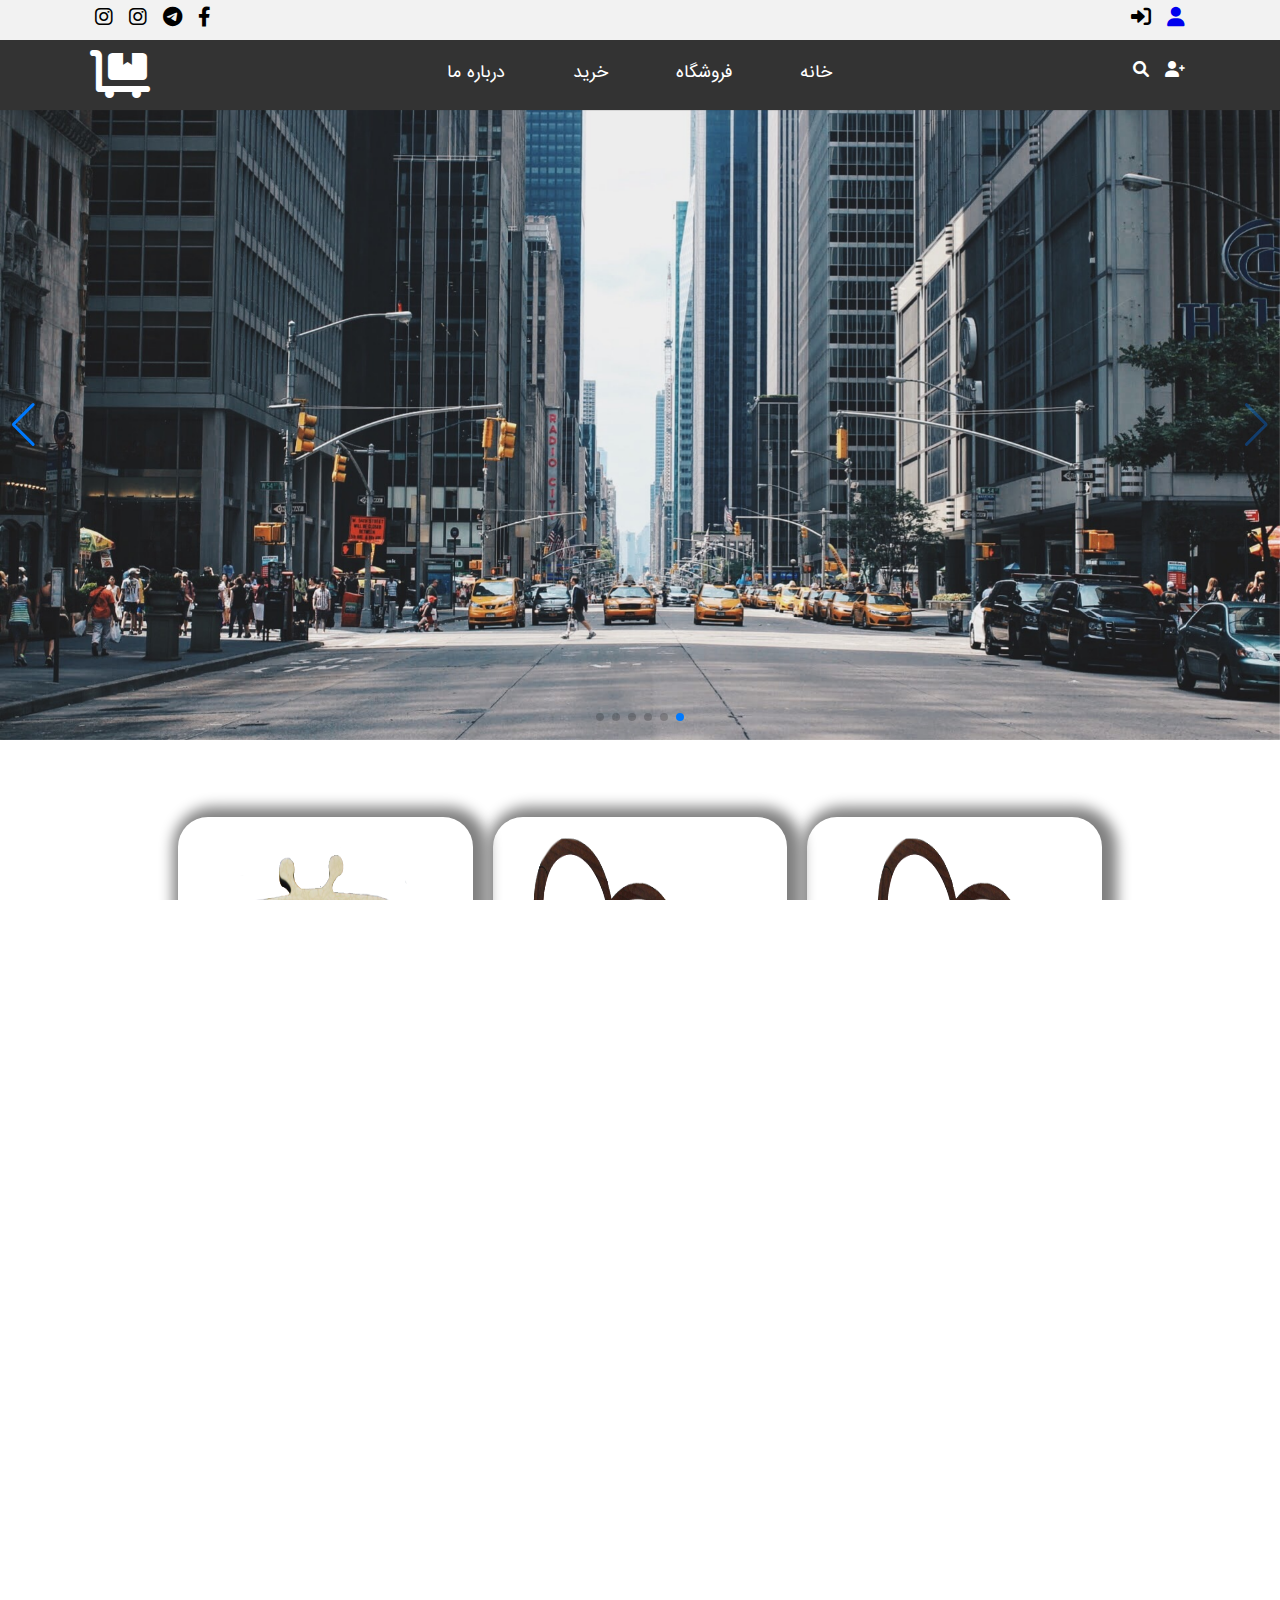
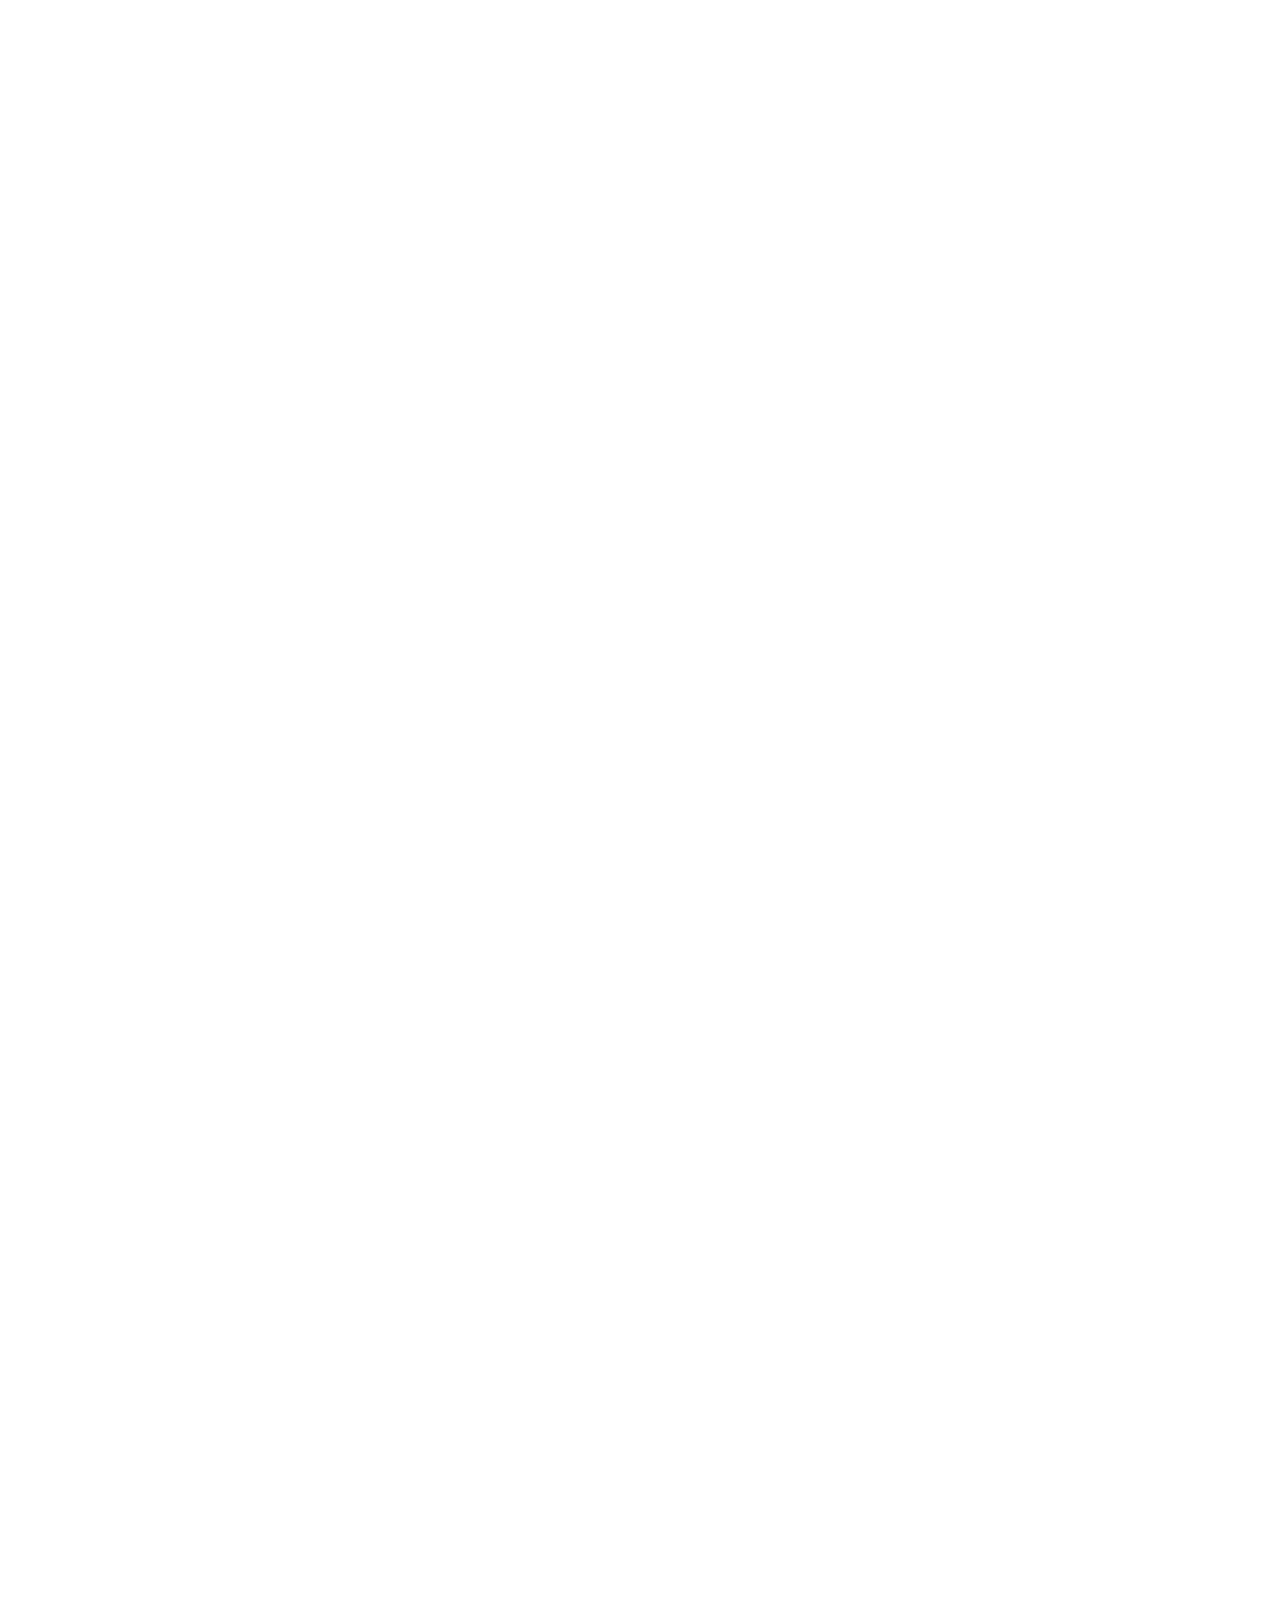
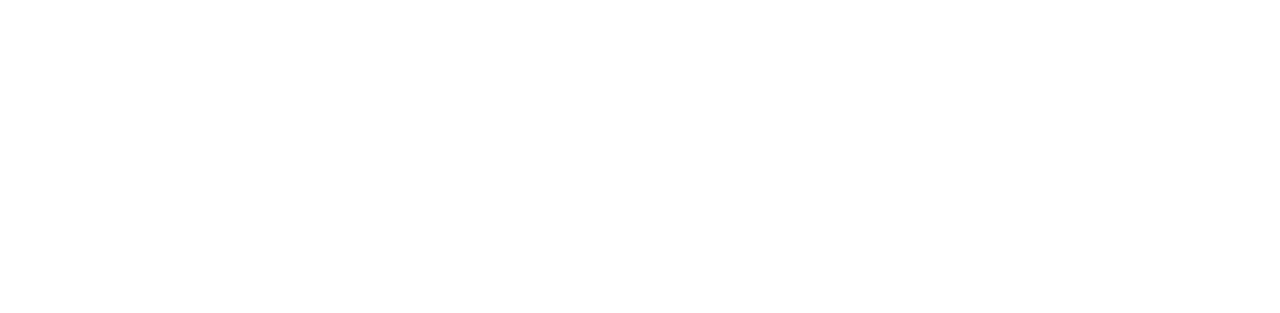
==== project5/index.html @ 64a7ba5d "Add files via upload" ====
<!DOCTYPE html>
<html lang="en">
<head>
    <meta charset="UTF-8">
    <meta http-equiv="X-UA-Compatible" content="IE=edge">
    <meta name="viewport" content="width=device-width, initial-scale=1.0">
    <title>Document</title>
    <link rel="stylesheet" href="style.css">
    <link rel="stylesheet" href="css/all.min.css">
    <link rel="stylesheet" href="css/fontawesome.min.css">
    <link
    rel="stylesheet"
    href="https://unpkg.com/swiper@8/swiper-bundle.min.css"
  />

  <script src="jquery/jquery-3.6.0.min.js"></script>
</head>
<body dir="rtl">
    
    <div class="top-continer">
        <div class="conter">
            <div class="name">
                <i class="fa-solid fa-house"></i>
                <p>خانه</p>
            </div>
            <div class="name">
                <i class="fa-solid fa-user"></i>
                <p>حساب کاربری</p>
            </div>
            <div class="name">
                <i class="fa-solid fa-store"></i>
                <p>سوپرمارکت</p>
            </div>
            <div class="name">
                <i class="fa-brands fa-shopify"></i>
                <p>فروشگاه</p>
            </div>
            
            
            
            
        </div>
    </div>
    <div class="continer" id="continer">

        <div class="top-header">
            
            <div class="login-sign">
                <a href="login/index.html"><i class="fa-solid fa-user"></i></a>
                <i class="fa-solid fa-right-to-bracket"></i>
            </div>

            <div class="logo">
                
                <i class="fa-brands fa-facebook-f"></i>
                <i class="fa-brands fa-telegram"></i>
                <i class="fa-brands fa-instagram"></i>
                <i class="fa-brands fa-instagram"></i>
            </div>
        </div>
        <header id="header">
            <div class="left">
                <a href="#"><i class="fa-solid fa-user-plus"  ></i></a>
                <a href="#"><i class="fa-solid fa-magnifying-glass" id="search"></i></a>
                <div class="input-search" id="input-search"><input type="search" placeholder="جستجو"></div>
            </div>
            <div class="menue hide" id="menu"><i class="fa-solid fa-bars"></i></div>
            <div class="menue hide" id="close"><i class="fa-solid fa-bars"></i></div>
        <nav id="navjs">
           
            <ul>
                <li class="home"><a href="#">خانه</a></li>
                <li><a href="store/store.html">فروشگاه</a></li>
                <li><a href="#">خرید</a></li>
                <li><a href="#">درباره ما</a></li>
            </ul>
        </nav>
        <div class="logo"><i class="fa-solid fa-cart-flatbed"></i></div>
    </header>
    

    
    <section class="sliders">

        <!-- Swiper -->
<div class="swiper mySwiper">
   <div class="swiper-wrapper">
     <div class="swiper-slide"><img src="img/andrea-cau-nV7GJmSq3zc-unsplash.jpg" alt=""></div>
     <div class="swiper-slide"><img src="img/denys-nevozhai-D8iZPlX-2fs-unsplash.jpg" alt=""></div>
     <div class="swiper-slide"><img src="img/Download wallpaper 3840x2400 architecture, buildings, glare, bokeh 4k ultra hd 16_10 hd background - Free Wallpaper _ Download Free Wallpapers.jpg" alt=""></div>
     <div class="swiper-slide"><img src="img/shuja-official-y-ZMfYyXn6Y-unsplash.jpg" alt=""></div>
     <div class="swiper-slide"><img src="img/andrea-cau-nV7GJmSq3zc-unsplash.jpg" alt=""></div>
     <div class="swiper-slide"><img src="img/denys-nevozhai-D8iZPlX-2fs-unsplash.jpg" alt=""></div>
   </div>
   <div class="swiper-button-next"></div>
   <div class="swiper-button-prev"></div>
   <div class="swiper-pagination"></div>
 </div>
</section>

<section class="card-product">

    <div class="card">
        <img src="card-img/IMG_5871.PNG" alt="">
        <h2>محصول 1</h2>
        <p>این محصول در دسرس نیست تا رمانی که ویب سایت آماده شود</p>
        <h3 class="gold">60$</h3>
        <div class="star">
            <i class="fa-solid fa-star"></i>
            <i class="fa-solid fa-star"></i>
            <i class="fa-solid fa-star unset"></i>
            <i class="fa-solid fa-star unset"></i>
            <i class="fa-solid fa-star unset"></i>
        </div>
        <button class="bg-gold">Add Card</button>
    </div>
    
    <div class="card">
        <img src="card-img/IMG_5871.PNG" alt="" id="cards">
        <h2>محصول 1</h2>
        <p>این محصول در دسرس نیست تا رمانی که ویب سایت آماده شود</p>
        <h3 class="rd">60$</h3>
        <div class="star">
            <i class="fa-solid fa-star"></i>
            <i class="fa-solid fa-star"></i>
            <i class="fa-solid fa-star unset"></i>
            <i class="fa-solid fa-star unset"></i>
            <i class="fa-solid fa-star unset"></i>
        </div>
        <button class="bg-rd">Add Card</button>
    </div>

    <div class="card" >
        <img src="card-img/IMG_5872.PNG" alt="" id="cards">
        <h2>محصول 1</h2>
        <p>این محصول در دسرس نیست تا رمانی که ویب سایت آماده شود</p>
        <h3 class="green">60$</h3>
        <div class="star">
            <i class="fa-solid fa-star"></i>
            <i class="fa-solid fa-star"></i>
            <i class="fa-solid fa-star unset"></i>
            <i class="fa-solid fa-star unset"></i>
            <i class="fa-solid fa-star unset"></i>
        </div>
        <button class="bg-green">Add Card</button>
    </div>

</section>

<div class="title">محصولات برگزیده</div>

<section class="arsal">

    <div class="free">
        <i class="fa-solid fa-car"></i>
        <div class="p-h">
            <h4>ارسال رایگان</h4>
            <p class="hidep">ارسال رایگان سفارشات در سطح شهر هرات</p>
        </div>
    </div>

    <div class="free">
        <i class="fa-solid fa-arrow-right-arrow-left"></i>
        <div class="p-h">
            <h4>دعودت سفارش</h4>
            <p class="hidep">ضمانت برگشت کالا در صورت نپسندیدن آن</p>
        </div>
    </div>

    <div class="free">
        <i class="fa-solid fa-address-card"></i>
        <div class="p-h">
            <h4>پرداخت امن</h4>
            <p class="hidep">پرداخت مبلغ سفارش بعد از دریافت محصول</p>
        </div>
    </div>

    <div class="free">
        <i class="fa-solid fa-user-clock"></i>
        <div class="p-h">
            <h4>پشتیبانی سریع</h4>
            <p class="hidep">خدمات مشتریان و پشتیبانی سریع</p>
        </div>
    </div>

</section>

<div class="title">محصولات برگزیده</div>

    <div class="slider-products" dir="ltr">

         <!-- Swiper -->
    <div class="swiper swiper2">
        <div class="swiper-wrapper">
          <div class="swiper-slide">
              <div class="prod-slider">
              <img src="card-img/IMG_5869.PNG" alt="">
              <h3>محصولات</h3>
              <p>ساخت ویب سایت هنوز تمام نشده است لطفا تا تمام شدن وبسایت منتظر باشید</p>
              <div class="star">
                <i class="fa-solid fa-star"></i>
                <i class="fa-solid fa-star"></i>
                <i class="fa-solid fa-star unset"></i>
                <i class="fa-solid fa-star unset"></i>
                <i class="fa-solid fa-star unset"></i>
            </div>
              <button>خرید</button>
            </div>
          </div>
          <div class="swiper-slide">
            <div class="prod-slider">
                <img src="card-img/IMG_5869.PNG" alt="">
                <h3>محصولات</h3>
                <p>ساخت ویب سایت هنوز تمام نشده است لطفا تا تمام شدن وبسایت منتظر باشید</p>
                <div class="star">
                    <i class="fa-solid fa-star"></i>
                    <i class="fa-solid fa-star"></i>
                    <i class="fa-solid fa-star unset"></i>
                    <i class="fa-solid fa-star unset"></i>
                    <i class="fa-solid fa-star unset"></i>
                </div>
                <button>خرید</button>
              </div>
          </div>
          <div class="swiper-slide">
            <div class="prod-slider">
                <img src="card-img/IMG_5869.PNG" alt="">
                <h3>محصولات</h3>
                <p>ساخت ویب سایت هنوز تمام نشده است لطفا تا تمام شدن وبسایت منتظر باشید</p>
                <div class="star">
                    <i class="fa-solid fa-star"></i>
                    <i class="fa-solid fa-star"></i>
                    <i class="fa-solid fa-star unset"></i>
                    <i class="fa-solid fa-star unset"></i>
                    <i class="fa-solid fa-star unset"></i>
                </div>
                <button>خرید</button>
              </div>
          </div>
          <div class="swiper-slide">
            <div class="prod-slider">
                <img src="card-img/IMG_5869.PNG" alt="">
                <h3>محصولات</h3>
                <p>ساخت ویب سایت هنوز تمام نشده است لطفا تا تمام شدن وبسایت منتظر باشید</p>
                <div class="star">
                    <i class="fa-solid fa-star"></i>
                    <i class="fa-solid fa-star"></i>
                    <i class="fa-solid fa-star unset"></i>
                    <i class="fa-solid fa-star unset"></i>
                    <i class="fa-solid fa-star unset"></i>
                </div>
                <button>خرید</button>
              </div>
          </div>
          <div class="swiper-slide">
            <div class="prod-slider">
                <img src="card-img/IMG_5869.PNG" alt="">
                <h3>محصولات</h3>
                <p>ساخت ویب سایت هنوز تمام نشده است لطفا تا تمام شدن وبسایت منتظر باشید</p>
                <div class="star">
                    <i class="fa-solid fa-star"></i>
                    <i class="fa-solid fa-star"></i>
                    <i class="fa-solid fa-star unset"></i>
                    <i class="fa-solid fa-star unset"></i>
                    <i class="fa-solid fa-star unset"></i>
                </div>
                <button>خرید</button>
              </div>
          </div>
          <div class="swiper-slide">
            <div class="prod-slider">
                <img src="card-img/IMG_5869.PNG" alt="">
                <h3>محصولات</h1>
                <p>ساخت ویب سایت هنوز تمام نشده است لطفا تا تمام شدن وبسایت منتظر باشید</p>
                <div class="star">
                    <i class="fa-solid fa-star"></i>
                    <i class="fa-solid fa-star"></i>
                    <i class="fa-solid fa-star unset"></i>
                    <i class="fa-solid fa-star unset"></i>
                    <i class="fa-solid fa-star unset"></i>
                </div>
                <button>خرید</button>
              </div>
          </div>
          <div class="swiper-slide">
            <div class="prod-slider">
                <img src="card-img/IMG_5869.PNG" alt="">
                <h3>محصولات</h3>
                <p>ساخت ویب سایت هنوز تمام نشده است لطفا تا تمام شدن وبسایت منتظر باشید</p>
                <div class="star">
                    <i class="fa-solid fa-star"></i>
                    <i class="fa-solid fa-star"></i>
                    <i class="fa-solid fa-star unset"></i>
                    <i class="fa-solid fa-star unset"></i>
                    <i class="fa-solid fa-star unset"></i>
                </div>
                <button>خرید</button>
              </div>
          </div>
          <div class="swiper-slide">
            <div class="prod-slider">
                <img src="card-img/IMG_5869.PNG" alt="">
                <h3>محصولات</h3>
                <p>ساخت ویب سایت هنوز تمام نشده است لطفا تا تمام شدن وبسایت منتظر باشید</p>
                <div class="star">
                    <i class="fa-solid fa-star"></i>
                    <i class="fa-solid fa-star"></i>
                    <i class="fa-solid fa-star unset"></i>
                    <i class="fa-solid fa-star unset"></i>
                    <i class="fa-solid fa-star unset"></i>
                </div>
                <button>خرید</button>
              </div>
          </div>
          <div class="swiper-slide">
            <div class="prod-slider">
                <img src="card-img/IMG_5869.PNG" alt="">
                <h3>محصولات</h3>
                <p>ساخت ویب سایت هنوز تمام نشده است لطفا تا تمام شدن وبسایت منتظر باشید</p>
                <div class="star">
                    <i class="fa-solid fa-star"></i>
                    <i class="fa-solid fa-star"></i>
                    <i class="fa-solid fa-star unset"></i>
                    <i class="fa-solid fa-star unset"></i>
                    <i class="fa-solid fa-star unset"></i>
                </div>
                <button>خرید</button>
              </div>
          </div>
        </div>
        <div class="swiper-button-next"></div>
        <div class="swiper-button-prev"></div>
        <div class="swiper-pagination"></div>
      </div>

    </div>



    <div class="title">محصولات برگزیده</div>

    <div class="tow-product">
        <div class="prod-one"><img src="card-img/IMG_5872.PNG" alt=""></div>
        <div class="prod-tow"><img src="card-img/IMG_5871.PNG" alt=""></div>
    </div>



    <footer>
        <div class="botton-footer">
        <div class="footer">
            <li><a href="#">درباره ما</a></li>
            <li><a href="#">دکان</a></li>
            <li><a href="#">خرید</a></li>
            <li><a href="#">جستجو</a></li>
        </div>
        <div class="footer">
            <li><a href="#">ورود</a></li>
            <li><a href="#">خروج</a></li>
            <li><a href="#">موبایل</a></li>
            <li><a href="#">آدرس</a></li>
        </div>
        <div class="footer">
            <li><a href="#">صفحه مدریت</a></li>
            <li><a href="#">خانه</a></li>
            <li><a href="#">اخبار</a></li>
            <li><a href="#">فروشگاه</a></li>
        </div>
        <div class="footer">
            <li><a href="#">تلفن</a></li>
            <li><a href="#">دیزاینر</a></li>
            <li><a href="#">وبلاک</a></li>
            <li><a href="#">ایمیل</a></li>
        </div>
    </div>

    <div class="mobile">
        <a href="#"><i class="fa-brands fa-facebook-f"></i></a>
                <a href="#"><i class="fa-brands fa-telegram"></i></a>
                <a href="#"><i class="fa-brands fa-google-drive"></i></a>
                <a href="#"><i class="fa-brands fa-instagram"></i></a>
                <a href="#"><i class="fa-brands fa-twitter"></i></a>
                <a href="#"><i class="fa-brands fa-weixin"></i></a>
                <a href="#"><i class="fa-brands fa-whatsapp"></i></a>
                <a href="#"><i class="fa-solid fa-wifi"></i>
                <a href="#"><i class="fa-brands fa-google"></i></a>
    </div>
    </footer>
    </div>


    
    <script src="https://unpkg.com/swiper@8/swiper-bundle.min.js"></script>
    <script src="script.js"></script>
    
</body>
</html>
---- project5/style.css ----
*{
    margin: 0;
    padding: 0;
    box-sizing: border-box;
}

@font-face {
    font-family: myFont;
    src: url(font-farsi/Sans\ a4fran3.woff) format('woff');
  }

  body{
    font-family: myFont;
   
  }
.continer{
    width: 100%;
    height: 100vh;
    position: relative;
   
    
}



.continer .top-header{
    display: flex;
    justify-content: space-between;
    width: 100%;
    background: #f2f2f2;
    padding: 0.5% 7%;

}

.top-header .logo i {
    margin: 0 5px;
    font-size: 20px;

}

.top-header .login-sign i{
    margin: 0 5px;
    font-size: 20px;
}


.continer header{
    display: flex;
    justify-content: space-between;
    width: 100%;
    background: #333333;
    padding: 10px 7%;
    

}


.continer header nav{
    margin-top: 0.8%;
}
.continer header nav ul li{
    list-style: none;
    display: inline;
    padding: 1px 16px;
    

}

.continer header nav ul li a{
    text-decoration: none;
    color: white;
    text-align: center;
    font-family: myFont;
    padding: 23px 15px;
    transition: all 0.2s;
    
}

.continer header nav ul li a:hover{
    background: #666666;
    color: #d9d9d9;
}

.continer header  i{
    color: white;
}

.continer header .logo i{
    font-size: 3rem;

}

.continer header .left {
    margin-top: 0.7%;
    position: relative;
}

.input-search{
    position: absolute;
    top: 120%;
    z-index: 5;
    transition: all 1s;
    right: 90%;
    z-index: 5;
    width: 200px;

   
   
}
.input-search input{
    width: 100%;
    height: 30px;
    font-size: 17px;
    padding: 0 5px;
    border: 0;
    border-radius: 6px;
}

.continer header .left i{
    margin: 0 5px;
}


/* slider bug */

.sliders{
   margin-top: 100px;
}

html,
body {
  position: relative;
  height: 100%;
}


.sliders{
    margin-top: -1px;
}

.sliders .swiper {
  width: 100%;
  height: 70vh;
}

.sliders .swiper-slide {
  text-align: center;
  font-size: 18px;
  background: #fff;
  /* width: 100%;
  height: 100vh; */

  /* Center slide text vertically */
  display: -webkit-box;
  display: -ms-flexbox;
  display: -webkit-flex;
  display: flex;
  -webkit-box-pack: center;
  -ms-flex-pack: center;
  -webkit-justify-content: center;
  justify-content: center;
  -webkit-box-align: center;
  -ms-flex-align: center;
  -webkit-align-items: center;
  align-items: center;
}

.sliders .swiper-slide img {
  display: block;
  width: 100%;
  height: 70vh;
  object-fit: cover;
}


/* card Producr */

.card-product {
    width: 100%;
    display: flex;
    justify-content: center;
    padding-top: 6%;
    margin-bottom: 5%;
}

.card-product .card{
    margin: 0 10px;
    background: white;
    position: relative;
}

.card-product .card{
    width: 23%;
    text-align: center;
    
    box-shadow: 5px 0 14px 10px gray;
    height: 80%;
    border-top-left-radius: 30px;
    border-top-right-radius: 30px;
    
    
}

.card-product .card img{
    width: 100%;
    height: 40vh;
    margin: 0 auto;
    transition: transform 1s;
   
}

.card-product .card img:hover{
    transform: scale(1.1,1.1);

}


#cards{
    margin-right: 30px;
}

.card-product .card h2{
    font-family: myFont;
    margin-bottom: 20px;
    
}



.card-product .card p{
    font-family: myFont;
    margin-bottom: 20px;
}

.card-product .card h3{
    margin-bottom: 20px;
}

.card .star{
    margin-bottom: 20px;
}

.card button{
    padding: 20px 20px;
    
   
    width: 100%;
    
   
    border: 0;
    color: white;

}

.rd{
    color: red;
}

.bg-rd{
    background: red;
}


.gold{
    color: #ffb31a;
}

.bg-gold{
    background: #ffb31a;
}

.green{
    color: #00e600;
}

.bg-green{
    background: #00e600;
}

.unset{
    color: #ffb31a;
}

.title{
    width: 90%;
    background: #ffb31a;
    color: white;
    padding: 10px 20px;
    font-family: myFont;
    border-radius: 50px;
    margin: 0 auto;
    
    box-shadow: 5px 0 14px 10px gray;;


}

/* ارسال رایگان */

.arsal{
    width: 100%;
    display: flex;
    padding: 0 10%;
    margin-top: 15px;
    margin-bottom: 15px;
}

.arsal .free{
    width: 30%;
    text-align: right;
    display: flex;
    font-family: myFont;
    
}
.arsal .free .p-h{
    margin-right: 15px;
}
.arsal .free i{
    font-size: 35px;
    margin-top: 8px;
    color: #ffb31a;

}


/* اسلایدر برای محصولات */

html,
body {
  position: relative;
  height: 100%;
  overflow-x: hidden;
}

 

.slider-products .swiper {
  width: 100%;
  height: 100%;
}

.slider-products .swiper-slide {

  text-align: center;
  font-size: 18px;
  background: #fff;

  /* Center slide text vertically */
  display: -webkit-box;
  display: -ms-flexbox;
  display: -webkit-flex;
  display: flex;
  -webkit-box-pack: center;
  -ms-flex-pack: center;
  -webkit-justify-content: center;
  justify-content: center;
  -webkit-box-align: center;
  -ms-flex-align: center;
  -webkit-align-items: center;
  align-items: center;
  margin-top: 5%;
  border-top-left-radius: 30px;
  border-top-right-radius: 30px;
  box-shadow: 5px 0 14px 10px #bfbfbf;
  margin-bottom: 5%;
}

.slider-products .swiper-slide img {
  display: block;
  width: 100%;
  height: 100%;
  object-fit: cover;
}

.prod-slider{
    font-family: myFont;
}


.prod-slider h3{
    text-align: center;
    padding: 10px 0;
   
    
}

.prod-slider p{
    margin: 0 10px;
    
}

.prod-slider button{
    width: 100%;
    padding: 20px 0;
    font-family: myFont;
    border: 0;
    background: #ffb31a;
    color: white;
}

.prod-slider .star{
   margin: 20px 0;
}

/* tow product */

.tow-product{
    display: flex;
    justify-content: space-between;
    width: 100%;
    margin: 5% 0;
    padding: 0 5%;

}

.prod-one{
    width: 47%;
    height: 40vh;  
    background: #f2f2f2;
    border-radius: 30px;
    box-shadow: 10px 10px 10px gray;
}

.tow-product img{
    width: 100%;
    height: 100%;
    
    border-radius: 30px;
}

.prod-tow{
    width: 47%;
    height: 40vh;
    background: #e6e6e6;
    border-radius: 30px;
    box-shadow: 10px 10px 10px gray;
}

/* Footer */

footer{
    background: #cccccc;
    padding: 5% 5%;
}
.botton-footer {
    display: flex;
    justify-content: space-between;
    
    
    font-size: 1.3rem;
    font-family: myFont;
    padding-bottom: 5%;
    border-bottom: 1px solid black;

}

.botton-footer .footer li{
    display: block;
    list-style: none;
    margin: 10px 0;
}
.botton-footer .footer li a:hover{
    
    color: #008fb3;
}
.botton-footer .footer li a{
    color: #000;
    text-decoration: none;
}

.mobile{
    padding: 2% 0;
    width: 100%;
    text-align: center;
    font-size: 1.3rem;
}
.mobile i{
    margin: 0 10px;
    border: 1px solid gray;
    padding: 10px;
    border-radius: 50%;
    transition: all 0.5s;
}
.mobile a{
    text-decoration: none;
    color: #4d4d4d;
    
}
.mobile i:hover{

    background: #737373;
    color: #bfbfbf;
    
}


/* hide tag */
.hide{
    display: none;
}

.top-continer{
    display: none;
}

@media only screen and (max-width: 700px) {

    body {
        overflow-x: hidden;
    }
    /* show tag */
    .hide{
        display: block;
    }
    .hidep{
        display: none;
    }

    .input-search{
        display: none;
    }

  
    .continer header{
       
        width: 100%;
        height: 10vh;
       
        background: #333333;
        
        position: relative;
    
    }
    .left{
        display: none;
    }

    .menue{
        margin-top: 3%;
        margin-right: 5px;
    }

    .menue i{
        font-size: 28px;
    }
    
    
    nav{   
        position: absolute;
        right: -40%;
        z-index: 5;
        width: 40%;
        background: #f2f2f2;
        top: 95%;
        height: 70vh;  
        transition: all 0.5s;
    }
    .continer header nav ul li{
        list-style: none;
        display: block;
        padding: 7px 5px;
       border-bottom: 1px solid #737373;
        
        
    
    }

    .continer header nav ul li:hover{
        background: #666666;
        color: white;
    }

    .continer header nav ul li a:hover{
        background: unset;
        color: white;
    }
    
    .continer header nav ul li a{
        text-decoration: none;
        color: #737373;
        text-align: center;
        font-family: myFont;
        padding: 23px 15px;
        transition: all 0.2s;
        font-size: 13px;
        
    }

    sliders .swiper {
        width: 100%;
        height: 30vh;
      }

    .home{
        margin-top: 5px;
    }

    .continer header .logo{
        
        position: absolute;
        left: 14px;
        top: 32%;

    
    }

    .continer header .logo i{
        font-size: 28px;
    }
    .sliders{
        margin-top: 0;
    }

    #close{
        display: none;
    }
    


    /* card Producr */

.card-product {
    width: 100%;
    display: flex;
    justify-content: center;
    padding-top: 6%;
    margin-bottom: 5%;
}

.card-product .card{
    margin: 0 4px;
    background: white;
    position: relative;
}

.card-product .card{
    width: 30%;
    text-align: center;
    
    box-shadow: 5px 0 14px 10px gray;
    height: 100%;
    border-top-left-radius: 10px;
    border-top-right-radius: 10px;
    
    
}

.card-product .card img{
    width: 100%;
    height: 70%;
    margin: 0 auto;
    transition: transform 1s;
   
}



#cards{
    margin-right: 1px;
}

.card-product .card h2{
    font-family: myFont;
    margin-bottom: 2px;
    font-size:10px;
    
}



.card-product .card p{
    font-family: myFont;
    margin-bottom: 2px;
    font-size: 8px;
}

.card-product .card h3{
    margin-bottom: 1px;
    font-size: 10px;
}

.card .star{
    margin-bottom: 1px;
}

.card .star i{
    font-size:8px;
}

.card button{
    padding: 10px 10px;
   font-size: 10px;
    width: 100%;
    
   
    border: 0;
    color: white;

}



.title{
    width: 90%;
    
    padding: 5px 10px;
    
    border-radius: 40px;
    
    font-size: 10px;
    
}

/* ارسال رایگان */

.arsal{
    width: 100%;
    display: flex;
    padding: 0 5%;
    margin-top: 15px;
    margin-bottom: 18px;
}

.arsal .free{
    width: 35%;
    text-align: center;
    display: block;
    font-family: myFont;
    margin: 0 5px;
    
}
.arsal .free .p-h{
    margin-right: 0;
    font-size: 5px;
}
.arsal .free i{
    font-size: 15px;
    margin-top: 8px;
    color: #ffb31a;

}

/* slider-product */



 

.slider-products .swiper {
  width: 80%;
  height: 100%;
  margin-bottom: 20px;
  margin-top: 20px;
  
  
}

.slider-products .swiper-slide {

  text-align: center;
  font-size: 10px;
  background: white;
  border: 1px solid gray;
  /* Center slide text vertically */
 
  border-top-left-radius: 20px;
  border-top-right-radius: 20px;
  box-shadow: 0 0 0 0 white;
  margin-bottom: 5%;
}






.prod-slider h3{
    
    padding: 5px 0;
   
    
}

.prod-slider p{
    margin: 0 10px;
    
}

.prod-slider button{
   
    padding: 7px 0;
    
    color: white;
    font-size: 10px;
    
}

.prod-slider .star{
   margin: 5px 0;
}

.slider-products .swiper-pagination{   
    margin-top: 100px;
}


/* tow product */
/* .tow-product{
    display: flex;
    justify-content: space-between;
    width: 100%;
    margin: 5% 0;
    padding: 0 5%;

} */

.prod-one{
    width: 47%;
    height: 100%;  
    
}

.tow-product img{
    width: 100%;
    height: 100%;
    
    border-radius: 20px;
}

.prod-tow{
    width: 47%;
    height: 100%;
    background: #e6e6e6;
    border-radius: 20px;
    box-shadow: 10px 5px 10px gray;
}

/* footer */


.botton-footer {
    font-size: 0.6rem;
}


.mobile{
    padding: 2% 0;
    width: 100%;
    text-align: center;
    font-size: 0.5rem;
    margin-bottom: 40px;
}
.mobile i{
    margin: 0 6px;
    border: 1px solid gray;
    padding: 4px;
    border-radius: 50%;
    transition: all 0.5s;
}
.mobile a{
    text-decoration: none;
    color: #4d4d4d;
    
}
.mobile i:hover{

    background: #737373;
    color: #bfbfbf;
    
}
.top-continer{
    width: 100%;
    display: block;
    position: fixed;
    z-index: 2;
    top: 91%;
    background: white;
    
   
}

.top-continer .conter{
    width: 100%;
    display: flex;
    justify-content: center;
    padding: 10px 0;
}
.top-continer .conter i{
    font-size: 22px;
    margin: 0 35px;
    color: #ffaa00;
}

.top-continer .conter i:hover{
    color: #ffbb33;
}

.top-continer .conter .name p{
    font-family: myFont;
    font-size: 10px;
    text-align: center;
}

  }
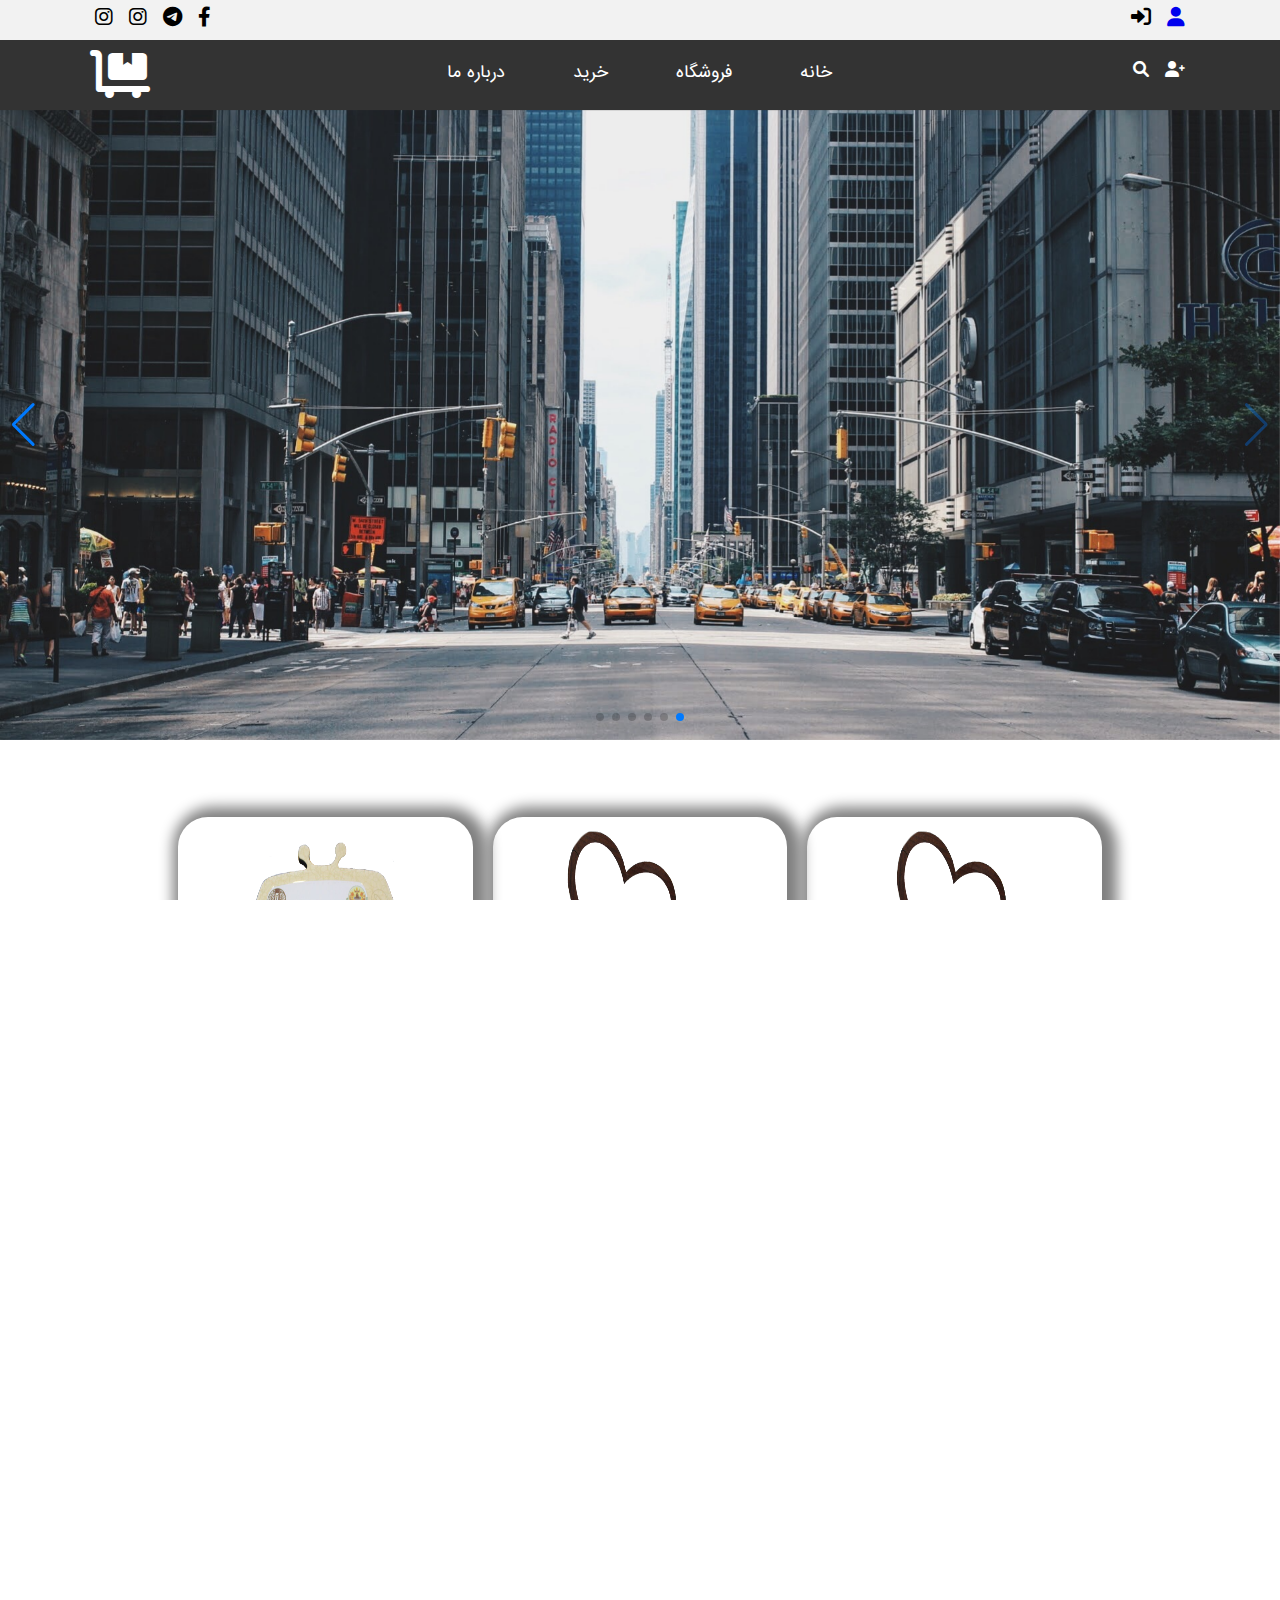
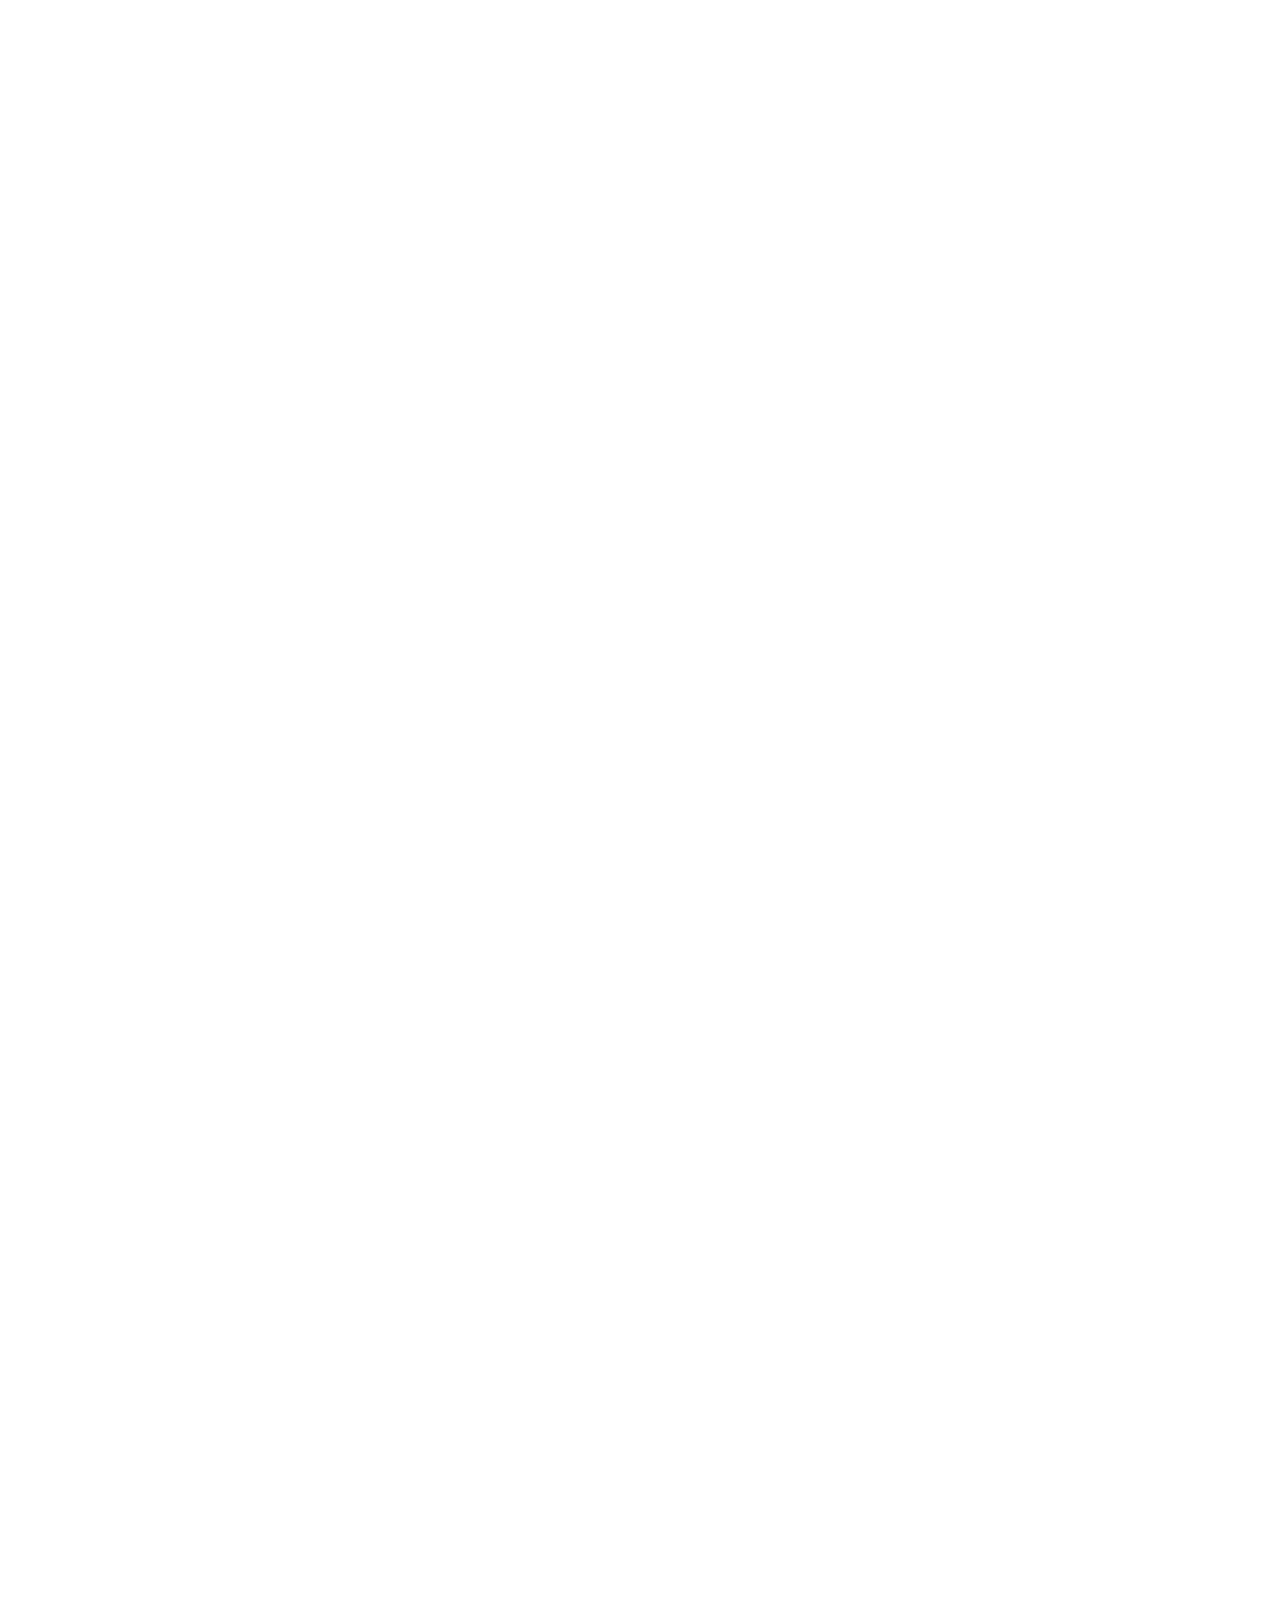
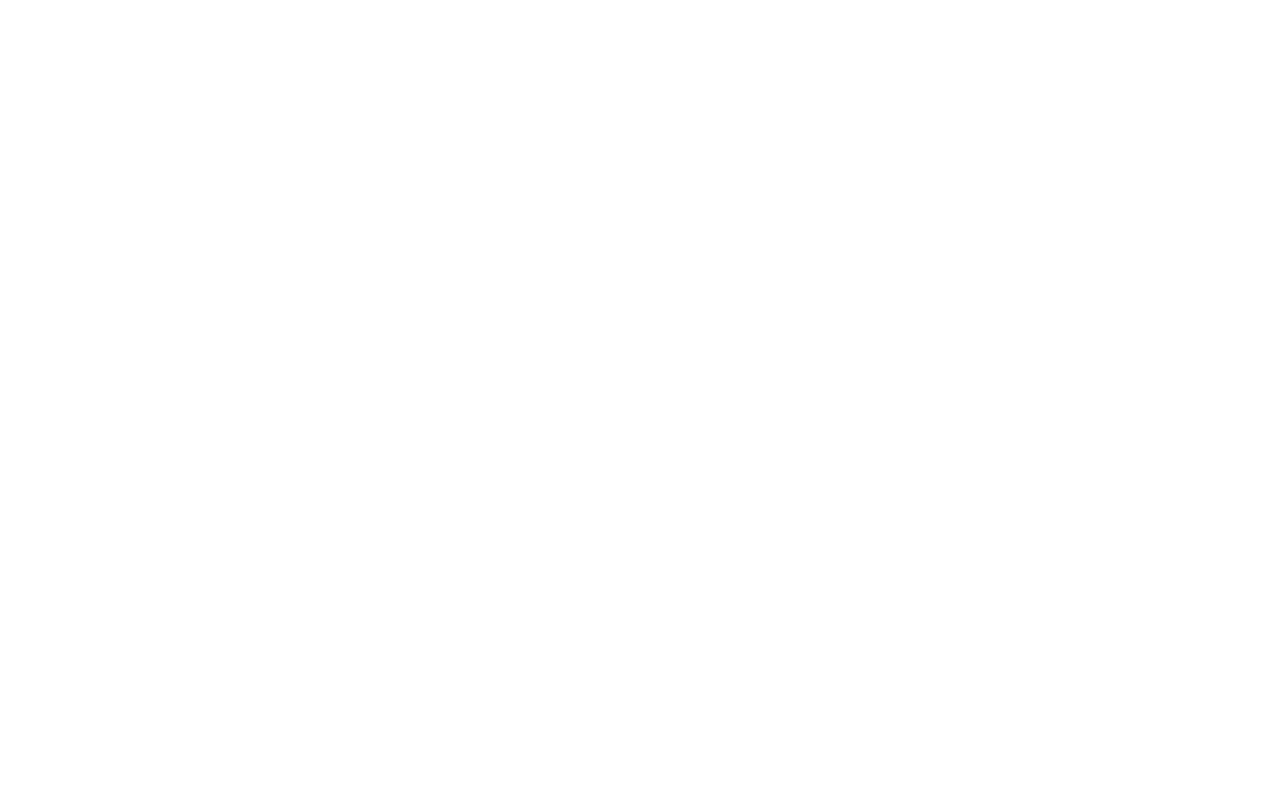
==== commit 605d08e6: "Add files via upload" ====
--- a/project5/index.html
+++ b/project5/index.html
@@ -115,7 +115,7 @@
         <button class="bg-gold">Add Card</button>
     </div>
     
-    <div class="card">
+    <div class="card" id="card-tr">
         <img src="card-img/IMG_5871.PNG" alt="" id="cards">
         <h2>محصول 1</h2>
         <p>این محصول در دسرس نیست تا رمانی که ویب سایت آماده شود</p>
@@ -339,9 +339,21 @@
 
     <div class="title">محصولات برگزیده</div>
 
+    <section class="tow-card">
+        <div class="card-1"><img src=".//img/shop/8.jpg" alt="" srcset=""></div>
+        <div class="card-2">
+            <div class="one"><img src="img/shop/3.jpg" alt=""></div>
+            <div class="one"><img src="img/shop/4.jpg" alt=""></div>
+            <div class="one"><img src="img/shop/5.jpg" alt=""></div>
+            <div class="one"><img src="img/shop/7.jpg" alt=""></div>
+        </div>
+    </section>
+
+    <div class="title">محصولات برگزیده</div>
+
     <div class="tow-product">
-        <div class="prod-one"><img src="card-img/IMG_5872.PNG" alt=""></div>
-        <div class="prod-tow"><img src="card-img/IMG_5871.PNG" alt=""></div>
+        <div class="prod-one"><img src="img/shop/8.jpg" alt=""></div>
+        <div class="prod-tow"><img src="img/shop/1.jpg" alt=""></div>
     </div>
 
 
@@ -349,24 +361,28 @@
     <footer>
         <div class="botton-footer">
         <div class="footer">
+            <div class="title-footer"><h5>عنوان</h5></div>
             <li><a href="#">درباره ما</a></li>
             <li><a href="#">دکان</a></li>
             <li><a href="#">خرید</a></li>
             <li><a href="#">جستجو</a></li>
         </div>
         <div class="footer">
+            <div class="title-footer"><h5>عنوان</h5></div>
             <li><a href="#">ورود</a></li>
             <li><a href="#">خروج</a></li>
             <li><a href="#">موبایل</a></li>
             <li><a href="#">آدرس</a></li>
         </div>
         <div class="footer">
+            <div class="title-footer"><h5>عنوان</h5></div>
             <li><a href="#">صفحه مدریت</a></li>
             <li><a href="#">خانه</a></li>
             <li><a href="#">اخبار</a></li>
             <li><a href="#">فروشگاه</a></li>
         </div>
         <div class="footer">
+            <div class="title-footer"><h5>عنوان</h5></div>
             <li><a href="#">تلفن</a></li>
             <li><a href="#">دیزاینر</a></li>
             <li><a href="#">وبلاک</a></li>
--- a/project5/style.css
+++ b/project5/style.css
@@ -183,6 +183,11 @@
     margin-bottom: 5%;
 }
 
+/* #card-tr{
+    transform: scale(1.2,1.2);
+    z-index: 2;
+} */
+
 .card-product .card{
     margin: 0 10px;
     background: white;
@@ -191,19 +196,21 @@
 
 .card-product .card{
     width: 23%;
+    
     text-align: center;
     
     box-shadow: 5px 0 14px 10px gray;
-    height: 80%;
+    height: 10%;
     border-top-left-radius: 30px;
     border-top-right-radius: 30px;
+    font-size: 14px;
     
     
 }
 
 .card-product .card img{
-    width: 100%;
-    height: 40vh;
+    width: 75%;
+    height: 27vh;
     margin: 0 auto;
     transition: transform 1s;
    
@@ -221,7 +228,8 @@
 
 .card-product .card h2{
     font-family: myFont;
-    margin-bottom: 20px;
+    margin-bottom: 10px;
+    font-size:15px;
     
 }
 
@@ -229,19 +237,19 @@
 
 .card-product .card p{
     font-family: myFont;
-    margin-bottom: 20px;
+    margin-bottom: 10px;
 }
 
 .card-product .card h3{
-    margin-bottom: 20px;
+    margin-bottom: 10px;
 }
 
 .card .star{
-    margin-bottom: 20px;
+    margin-bottom: 10px;
 }
 
 .card button{
-    padding: 20px 20px;
+    padding: 10px 10px;
     
    
     width: 100%;
@@ -342,7 +350,7 @@
 .slider-products .swiper-slide {
 
   text-align: center;
-  font-size: 18px;
+  font-size: 14px;
   background: #fff;
 
   /* Center slide text vertically */
@@ -391,7 +399,7 @@
 
 .prod-slider button{
     width: 100%;
-    padding: 20px 0;
+    padding: 10px 0;
     font-family: myFont;
     border: 0;
     background: #ffb31a;
@@ -401,6 +409,63 @@
 .prod-slider .star{
    margin: 20px 0;
 }
+
+/* tow-card */
+
+.tow-card{
+    width: 100%;
+    display: flex;
+    justify-content: space-between;
+    justify-items: center;
+    padding: 0 7%;
+    margin: 5% 0;
+}
+.tow-card .card-1{
+    width: 48%;
+    height: 60vh;
+    margin: 5px 5px;
+    box-shadow: 5px 5px 5px gray;
+    
+}
+
+.tow-card .card-1 img{
+    width: 100%;
+    height: 100%;
+    border-radius: 10px;
+    box-shadow: 5px 5px 5px gray;
+}
+
+.tow-card .card-2{
+    width: 48%;
+    height: 60vh;
+    
+    display: flex;
+    justify-content: center;
+    flex-wrap: wrap;
+    
+    
+    
+}
+
+.tow-card .card-2 .one{
+
+    width: 48%;
+    height: 30vh;
+    border-radius: 10px;
+    margin: 5px 5px;
+    box-shadow: 5px 5px 5px gray;
+    
+}
+
+.tow-card .card-2 .one img{
+
+    width: 100%;
+    height: 100%;
+    border-radius: 10px;
+    border: 0;
+}
+
+
 
 /* tow product */
 
@@ -447,7 +512,7 @@
     justify-content: space-between;
     
     
-    font-size: 1.3rem;
+    font-size: 1rem;
     font-family: myFont;
     padding-bottom: 5%;
     border-bottom: 1px solid black;
@@ -466,6 +531,12 @@
 .botton-footer .footer li a{
     color: #000;
     text-decoration: none;
+}
+
+.title-footer h5{
+
+    color: #527a7a;
+    font-size: 1.3rem;
 }
 
 .mobile{
@@ -492,6 +563,8 @@
     color: #bfbfbf;
     
 }
+
+
 
 
 /* hide tag */
@@ -872,7 +945,7 @@
     width: 100%;
     display: block;
     position: fixed;
-    z-index: 2;
+    z-index: 10;
     top: 91%;
     background: white;
     
@@ -901,4 +974,52 @@
     text-align: center;
 }
 
+/* tow-card */
+
+.tow-card{
+    
+    padding: 0 7%;
+    margin: 3% 0;
+}
+.tow-card .card-1{
+    width: 48%;
+    height: 100%;
+    margin: 5px 5px;
+    box-shadow: 0 0 0 gray;
+    
+}
+
+.tow-card .card-1 img{
+    width: 100%;
+    height: 100%;
+    box-shadow: 5px 5px 5px gray;
+}
+
+.tow-card .card-2{
+    width: 48%;
+    height: 100%;    
+}
+
+.tow-card .card-2 .one{
+    padding-top: 6px;
+    width: 43%;
+    height: 100%;
+    
+    margin: 0 2px;
+    box-shadow: 0 0 0 gray;
+    
+}
+
+.tow-card .card-2 .one img{
+
+    width: 100%;
+    height: 100%;
+    border-radius: 10px;
+    border: 0;
+}
+
+.title-footer h5{
+    font-size: 0.8rem;
+}
+
   }
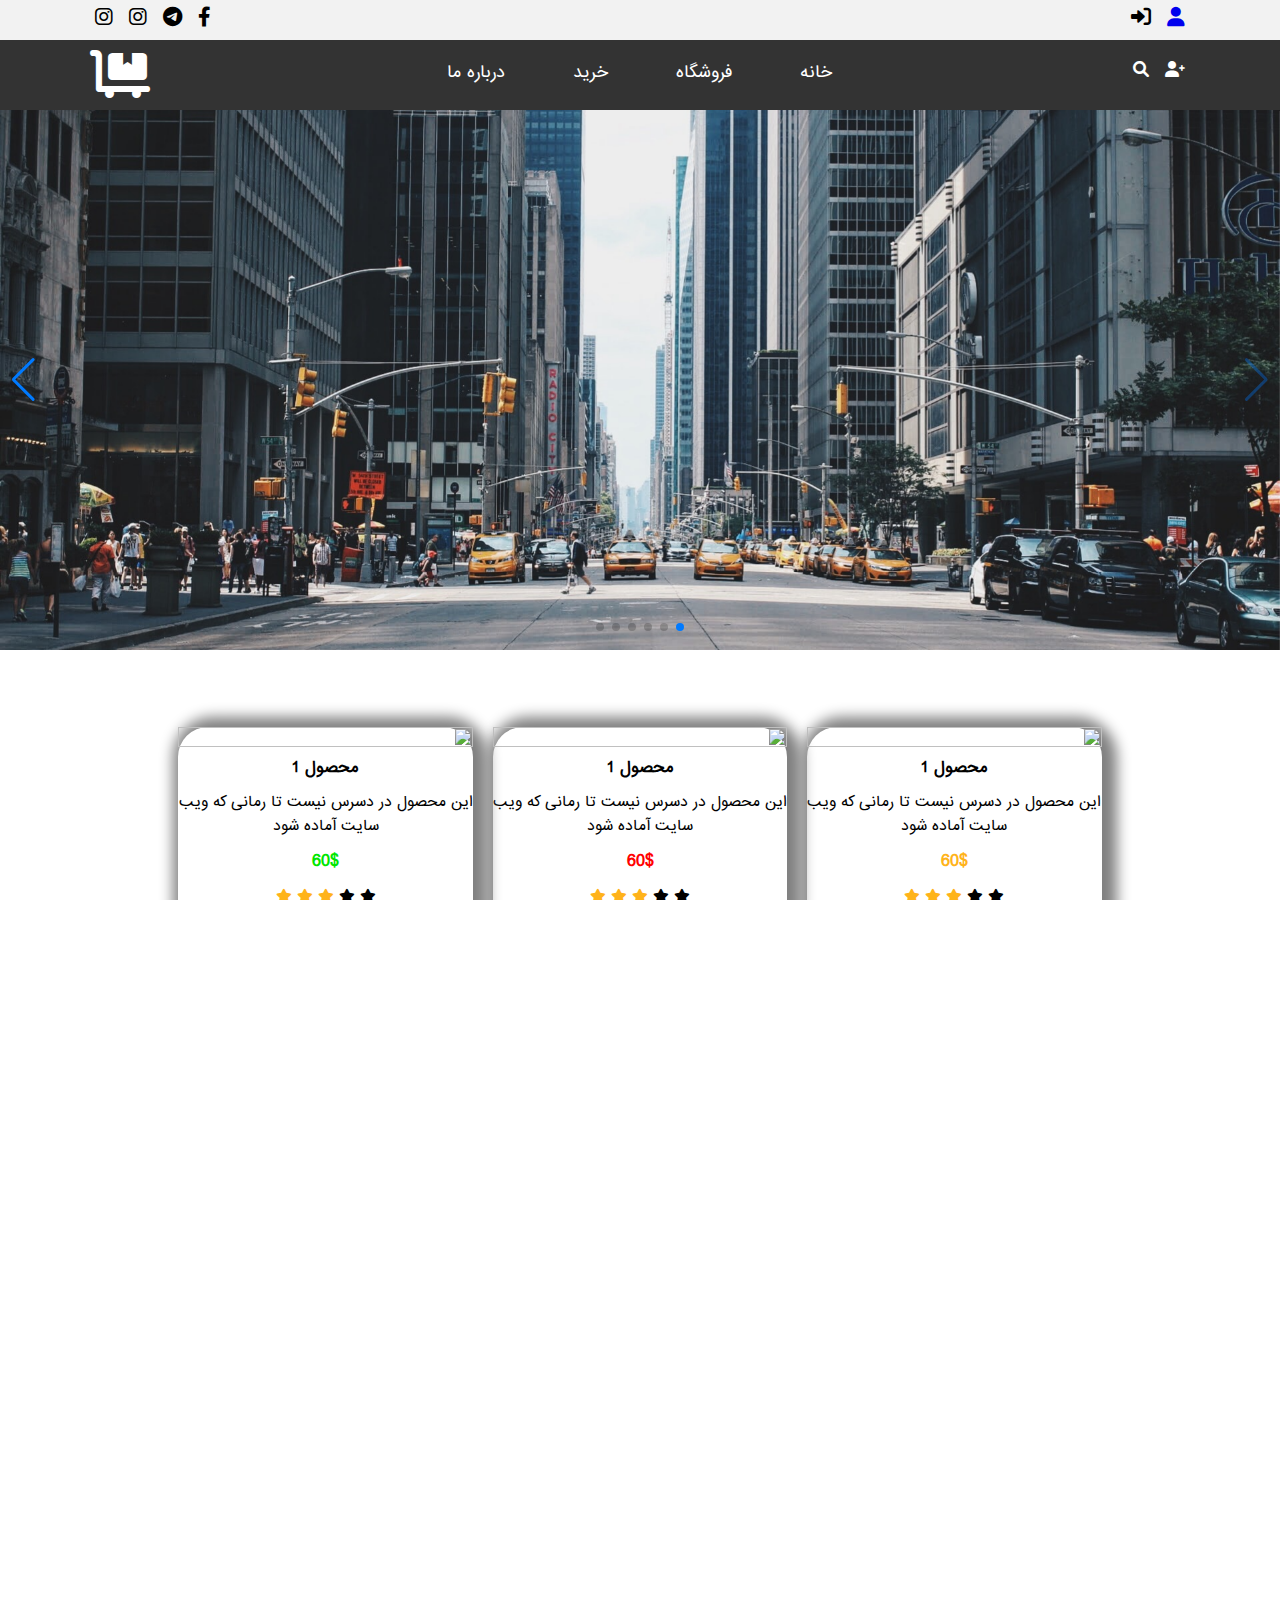
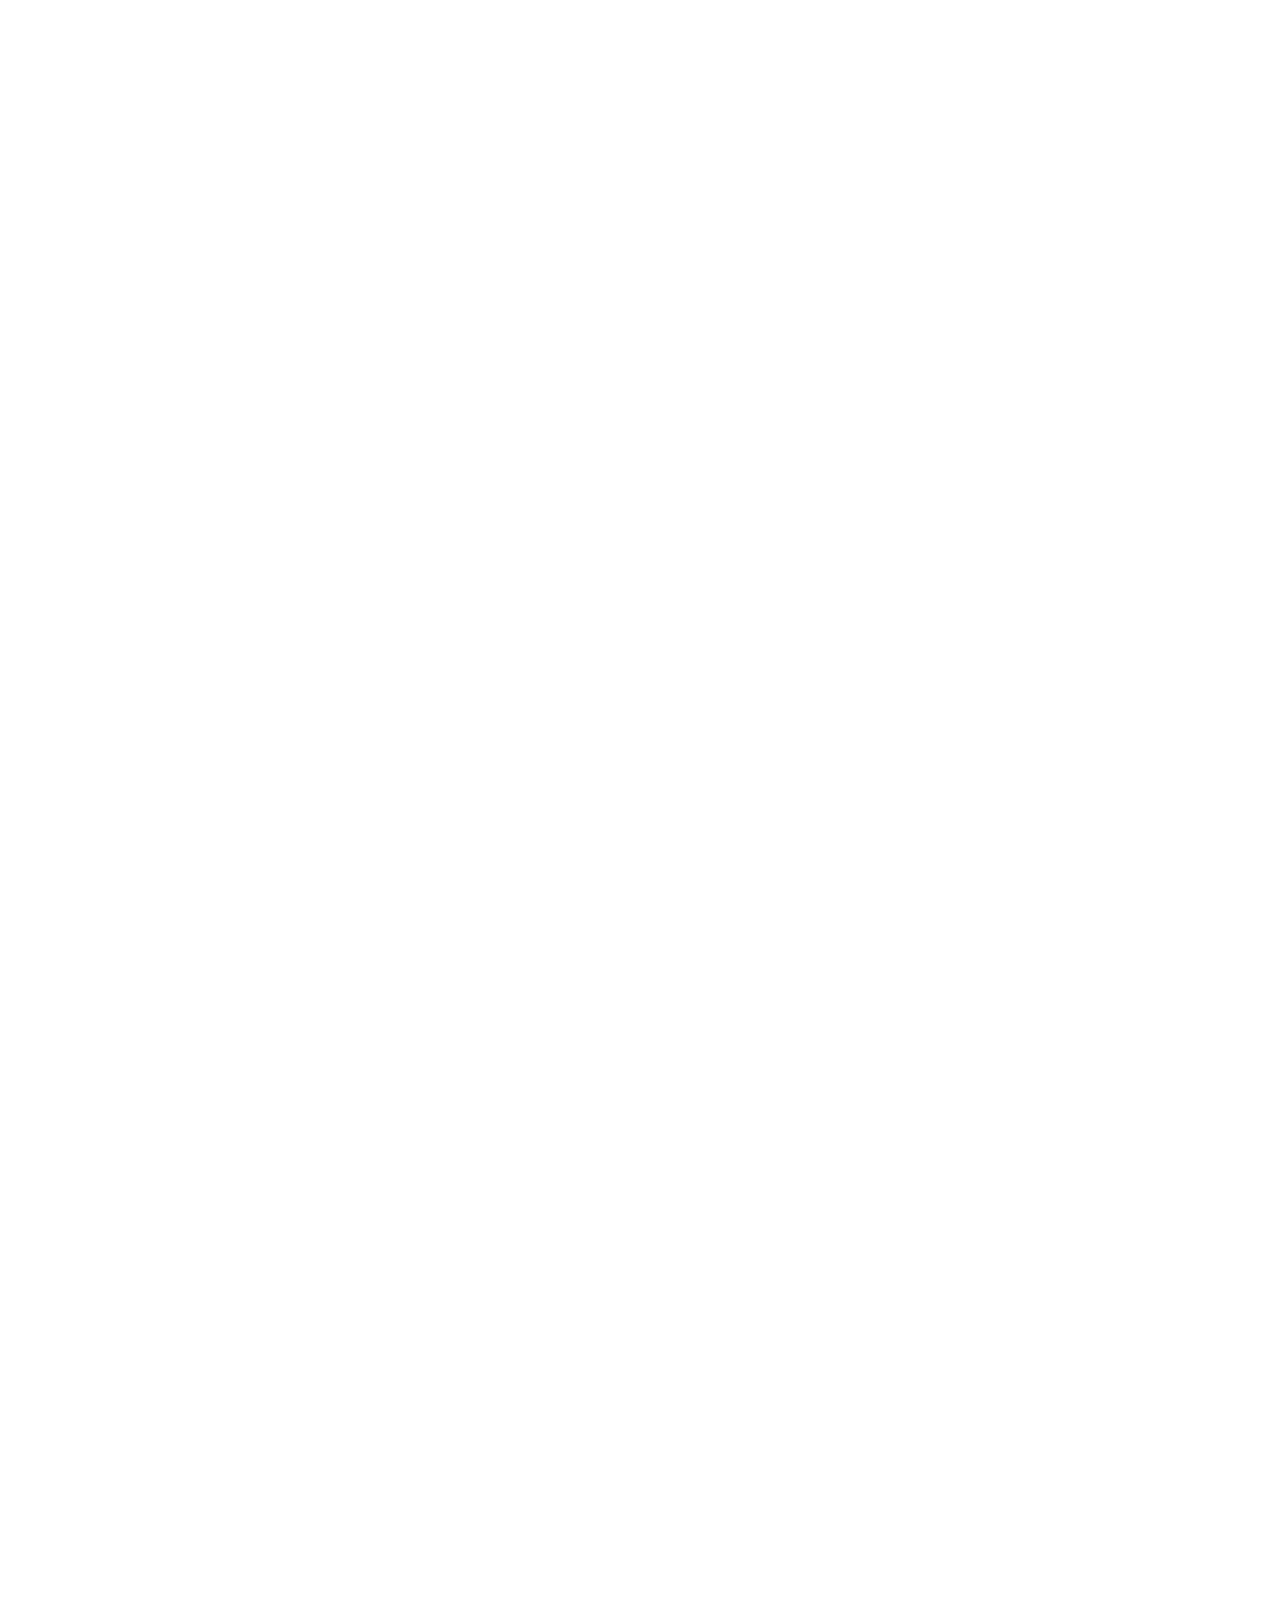
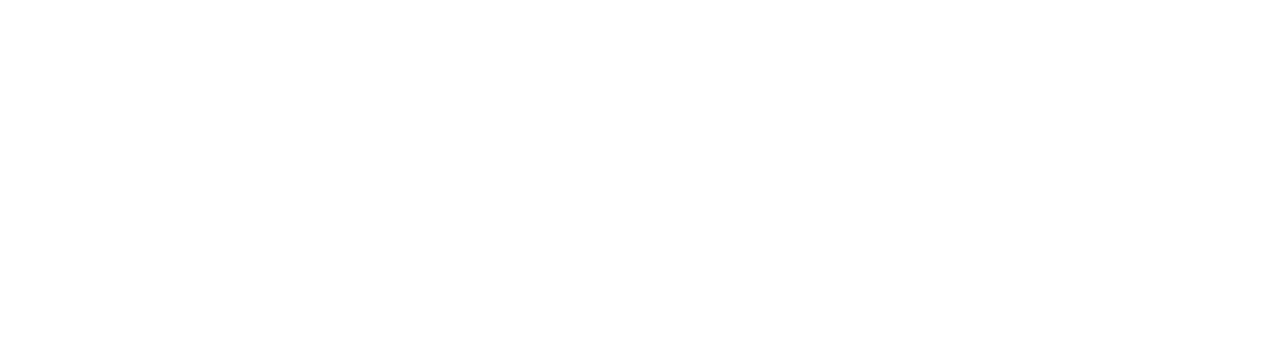
==== commit e398ee42: "Add files via upload" ====
--- a/project5/index.html
+++ b/project5/index.html
@@ -21,19 +21,19 @@
         <div class="conter">
             <div class="name">
                 <i class="fa-solid fa-house"></i>
-                <p>خانه</p>
+                <a href="#">خانه</a>
             </div>
             <div class="name">
                 <i class="fa-solid fa-user"></i>
-                <p>حساب کاربری</p>
+               <a href="#">حساب کاربری</a>
             </div>
             <div class="name">
                 <i class="fa-solid fa-store"></i>
-                <p>سوپرمارکت</p>
+                <a href="#">سوپرمارکت</a>
             </div>
             <div class="name">
                 <i class="fa-brands fa-shopify"></i>
-                <p>فروشگاه</p>
+                <a href="./store/store.html">فروشگاه</a>
             </div>
             
             
@@ -101,7 +101,7 @@
 <section class="card-product">
 
     <div class="card">
-        <img src="card-img/IMG_5871.PNG" alt="">
+        <img src="IMG/shop/7.jpg" alt="">
         <h2>محصول 1</h2>
         <p>این محصول در دسرس نیست تا رمانی که ویب سایت آماده شود</p>
         <h3 class="gold">60$</h3>
@@ -116,7 +116,7 @@
     </div>
     
     <div class="card" id="card-tr">
-        <img src="card-img/IMG_5871.PNG" alt="" id="cards">
+        <img src="IMG/shop/6.jpg" alt="">
         <h2>محصول 1</h2>
         <p>این محصول در دسرس نیست تا رمانی که ویب سایت آماده شود</p>
         <h3 class="rd">60$</h3>
@@ -131,7 +131,7 @@
     </div>
 
     <div class="card" >
-        <img src="card-img/IMG_5872.PNG" alt="" id="cards">
+        <img src="IMG/shop/5.jpg" alt="">
         <h2>محصول 1</h2>
         <p>این محصول در دسرس نیست تا رمانی که ویب سایت آماده شود</p>
         <h3 class="green">60$</h3>
@@ -194,7 +194,7 @@
         <div class="swiper-wrapper">
           <div class="swiper-slide">
               <div class="prod-slider">
-              <img src="card-img/IMG_5869.PNG" alt="">
+              <img src="img/shop/1.jpg" alt="">
               <h3>محصولات</h3>
               <p>ساخت ویب سایت هنوز تمام نشده است لطفا تا تمام شدن وبسایت منتظر باشید</p>
               <div class="star">
@@ -209,67 +209,67 @@
           </div>
           <div class="swiper-slide">
             <div class="prod-slider">
-                <img src="card-img/IMG_5869.PNG" alt="">
-                <h3>محصولات</h3>
-                <p>ساخت ویب سایت هنوز تمام نشده است لطفا تا تمام شدن وبسایت منتظر باشید</p>
-                <div class="star">
-                    <i class="fa-solid fa-star"></i>
-                    <i class="fa-solid fa-star"></i>
-                    <i class="fa-solid fa-star unset"></i>
-                    <i class="fa-solid fa-star unset"></i>
-                    <i class="fa-solid fa-star unset"></i>
-                </div>
-                <button>خرید</button>
-              </div>
-          </div>
-          <div class="swiper-slide">
-            <div class="prod-slider">
-                <img src="card-img/IMG_5869.PNG" alt="">
-                <h3>محصولات</h3>
-                <p>ساخت ویب سایت هنوز تمام نشده است لطفا تا تمام شدن وبسایت منتظر باشید</p>
-                <div class="star">
-                    <i class="fa-solid fa-star"></i>
-                    <i class="fa-solid fa-star"></i>
-                    <i class="fa-solid fa-star unset"></i>
-                    <i class="fa-solid fa-star unset"></i>
-                    <i class="fa-solid fa-star unset"></i>
-                </div>
-                <button>خرید</button>
-              </div>
-          </div>
-          <div class="swiper-slide">
-            <div class="prod-slider">
-                <img src="card-img/IMG_5869.PNG" alt="">
-                <h3>محصولات</h3>
-                <p>ساخت ویب سایت هنوز تمام نشده است لطفا تا تمام شدن وبسایت منتظر باشید</p>
-                <div class="star">
-                    <i class="fa-solid fa-star"></i>
-                    <i class="fa-solid fa-star"></i>
-                    <i class="fa-solid fa-star unset"></i>
-                    <i class="fa-solid fa-star unset"></i>
-                    <i class="fa-solid fa-star unset"></i>
-                </div>
-                <button>خرید</button>
-              </div>
-          </div>
-          <div class="swiper-slide">
-            <div class="prod-slider">
-                <img src="card-img/IMG_5869.PNG" alt="">
-                <h3>محصولات</h3>
-                <p>ساخت ویب سایت هنوز تمام نشده است لطفا تا تمام شدن وبسایت منتظر باشید</p>
-                <div class="star">
-                    <i class="fa-solid fa-star"></i>
-                    <i class="fa-solid fa-star"></i>
-                    <i class="fa-solid fa-star unset"></i>
-                    <i class="fa-solid fa-star unset"></i>
-                    <i class="fa-solid fa-star unset"></i>
-                </div>
-                <button>خرید</button>
-              </div>
-          </div>
-          <div class="swiper-slide">
-            <div class="prod-slider">
-                <img src="card-img/IMG_5869.PNG" alt="">
+                <img src="img/shop/2.jpg" alt="">
+                <h3>محصولات</h3>
+                <p>ساخت ویب سایت هنوز تمام نشده است لطفا تا تمام شدن وبسایت منتظر باشید</p>
+                <div class="star">
+                    <i class="fa-solid fa-star"></i>
+                    <i class="fa-solid fa-star"></i>
+                    <i class="fa-solid fa-star unset"></i>
+                    <i class="fa-solid fa-star unset"></i>
+                    <i class="fa-solid fa-star unset"></i>
+                </div>
+                <button>خرید</button>
+              </div>
+          </div>
+          <div class="swiper-slide">
+            <div class="prod-slider">
+                <img src="img/shop/3.jpg" alt="">
+                <h3>محصولات</h3>
+                <p>ساخت ویب سایت هنوز تمام نشده است لطفا تا تمام شدن وبسایت منتظر باشید</p>
+                <div class="star">
+                    <i class="fa-solid fa-star"></i>
+                    <i class="fa-solid fa-star"></i>
+                    <i class="fa-solid fa-star unset"></i>
+                    <i class="fa-solid fa-star unset"></i>
+                    <i class="fa-solid fa-star unset"></i>
+                </div>
+                <button>خرید</button>
+              </div>
+          </div>
+          <div class="swiper-slide">
+            <div class="prod-slider">
+                <img src="img/shop/4.jpg" alt="">
+                <h3>محصولات</h3>
+                <p>ساخت ویب سایت هنوز تمام نشده است لطفا تا تمام شدن وبسایت منتظر باشید</p>
+                <div class="star">
+                    <i class="fa-solid fa-star"></i>
+                    <i class="fa-solid fa-star"></i>
+                    <i class="fa-solid fa-star unset"></i>
+                    <i class="fa-solid fa-star unset"></i>
+                    <i class="fa-solid fa-star unset"></i>
+                </div>
+                <button>خرید</button>
+              </div>
+          </div>
+          <div class="swiper-slide">
+            <div class="prod-slider">
+                <img src="img/shop/5.jpg" alt="">
+                <h3>محصولات</h3>
+                <p>ساخت ویب سایت هنوز تمام نشده است لطفا تا تمام شدن وبسایت منتظر باشید</p>
+                <div class="star">
+                    <i class="fa-solid fa-star"></i>
+                    <i class="fa-solid fa-star"></i>
+                    <i class="fa-solid fa-star unset"></i>
+                    <i class="fa-solid fa-star unset"></i>
+                    <i class="fa-solid fa-star unset"></i>
+                </div>
+                <button>خرید</button>
+              </div>
+          </div>
+          <div class="swiper-slide">
+            <div class="prod-slider">
+                <img src="img/shop/6.jpg" alt="">
                 <h3>محصولات</h1>
                 <p>ساخت ویب سایت هنوز تمام نشده است لطفا تا تمام شدن وبسایت منتظر باشید</p>
                 <div class="star">
@@ -284,37 +284,37 @@
           </div>
           <div class="swiper-slide">
             <div class="prod-slider">
-                <img src="card-img/IMG_5869.PNG" alt="">
-                <h3>محصولات</h3>
-                <p>ساخت ویب سایت هنوز تمام نشده است لطفا تا تمام شدن وبسایت منتظر باشید</p>
-                <div class="star">
-                    <i class="fa-solid fa-star"></i>
-                    <i class="fa-solid fa-star"></i>
-                    <i class="fa-solid fa-star unset"></i>
-                    <i class="fa-solid fa-star unset"></i>
-                    <i class="fa-solid fa-star unset"></i>
-                </div>
-                <button>خرید</button>
-              </div>
-          </div>
-          <div class="swiper-slide">
-            <div class="prod-slider">
-                <img src="card-img/IMG_5869.PNG" alt="">
-                <h3>محصولات</h3>
-                <p>ساخت ویب سایت هنوز تمام نشده است لطفا تا تمام شدن وبسایت منتظر باشید</p>
-                <div class="star">
-                    <i class="fa-solid fa-star"></i>
-                    <i class="fa-solid fa-star"></i>
-                    <i class="fa-solid fa-star unset"></i>
-                    <i class="fa-solid fa-star unset"></i>
-                    <i class="fa-solid fa-star unset"></i>
-                </div>
-                <button>خرید</button>
-              </div>
-          </div>
-          <div class="swiper-slide">
-            <div class="prod-slider">
-                <img src="card-img/IMG_5869.PNG" alt="">
+                <img src="img/shop/7.jpg" alt="">
+                <h3>محصولات</h3>
+                <p>ساخت ویب سایت هنوز تمام نشده است لطفا تا تمام شدن وبسایت منتظر باشید</p>
+                <div class="star">
+                    <i class="fa-solid fa-star"></i>
+                    <i class="fa-solid fa-star"></i>
+                    <i class="fa-solid fa-star unset"></i>
+                    <i class="fa-solid fa-star unset"></i>
+                    <i class="fa-solid fa-star unset"></i>
+                </div>
+                <button>خرید</button>
+              </div>
+          </div>
+          <div class="swiper-slide">
+            <div class="prod-slider">
+                <img src="img/shop/8.jpg" alt="">
+                <h3>محصولات</h3>
+                <p>ساخت ویب سایت هنوز تمام نشده است لطفا تا تمام شدن وبسایت منتظر باشید</p>
+                <div class="star">
+                    <i class="fa-solid fa-star"></i>
+                    <i class="fa-solid fa-star"></i>
+                    <i class="fa-solid fa-star unset"></i>
+                    <i class="fa-solid fa-star unset"></i>
+                    <i class="fa-solid fa-star unset"></i>
+                </div>
+                <button>خرید</button>
+              </div>
+          </div>
+          <div class="swiper-slide">
+            <div class="prod-slider">
+                <img src="img/shop/4.jpg" alt="">
                 <h3>محصولات</h3>
                 <p>ساخت ویب سایت هنوز تمام نشده است لطفا تا تمام شدن وبسایت منتظر باشید</p>
                 <div class="star">
--- a/project5/style.css
+++ b/project5/style.css
@@ -140,7 +140,7 @@
 
 .sliders .swiper {
   width: 100%;
-  height: 70vh;
+  height: 60vh;
 }
 
 .sliders .swiper-slide {
@@ -200,7 +200,7 @@
     text-align: center;
     
     box-shadow: 5px 0 14px 10px gray;
-    height: 10%;
+    height: 70%;
     border-top-left-radius: 30px;
     border-top-right-radius: 30px;
     font-size: 14px;
@@ -209,8 +209,8 @@
 }
 
 .card-product .card img{
-    width: 75%;
-    height: 27vh;
+    width: 100%;
+    height: 100%;
     margin: 0 auto;
     transition: transform 1s;
    
@@ -449,7 +449,7 @@
 
 .tow-card .card-2 .one{
 
-    width: 48%;
+    width: 47%;
     height: 30vh;
     border-radius: 10px;
     margin: 5px 5px;
@@ -463,6 +463,10 @@
     height: 100%;
     border-radius: 10px;
     border: 0;
+    transition: transform 0.9s;
+}
+.tow-card .card-2 .one img:hover{
+    transform: scale(1.1,1.1);
 }
 
 
@@ -576,7 +580,7 @@
     display: none;
 }
 
-@media only screen and (max-width: 700px) {
+@media only screen and (max-width: 820px) {
 
     body {
         overflow-x: hidden;
@@ -711,7 +715,7 @@
     text-align: center;
     
     box-shadow: 5px 0 14px 10px gray;
-    height: 100%;
+    height: 70%;
     border-top-left-radius: 10px;
     border-top-right-radius: 10px;
     
@@ -968,24 +972,28 @@
     color: #ffbb33;
 }
 
-.top-continer .conter .name p{
+.top-continer .conter .name a{
     font-family: myFont;
     font-size: 10px;
     text-align: center;
+    text-decoration: none;
+    display: block;
 }
 
 /* tow-card */
 
 .tow-card{
     
-    padding: 0 7%;
+    padding: 0 3%;
     margin: 3% 0;
 }
 .tow-card .card-1{
-    width: 48%;
+    
+    width: 45%;
     height: 100%;
     margin: 5px 5px;
     box-shadow: 0 0 0 gray;
+    padding-top: 10px;
     
 }
 
@@ -996,13 +1004,14 @@
 }
 
 .tow-card .card-2{
-    width: 48%;
-    height: 100%;    
+    width: 52%;
+    height: 100%;  
+    
 }
 
 .tow-card .card-2 .one{
     padding-top: 6px;
-    width: 43%;
+    width: 47%;
     height: 100%;
     
     margin: 0 2px;
@@ -1013,7 +1022,7 @@
 .tow-card .card-2 .one img{
 
     width: 100%;
-    height: 100%;
+    
     border-radius: 10px;
     border: 0;
 }
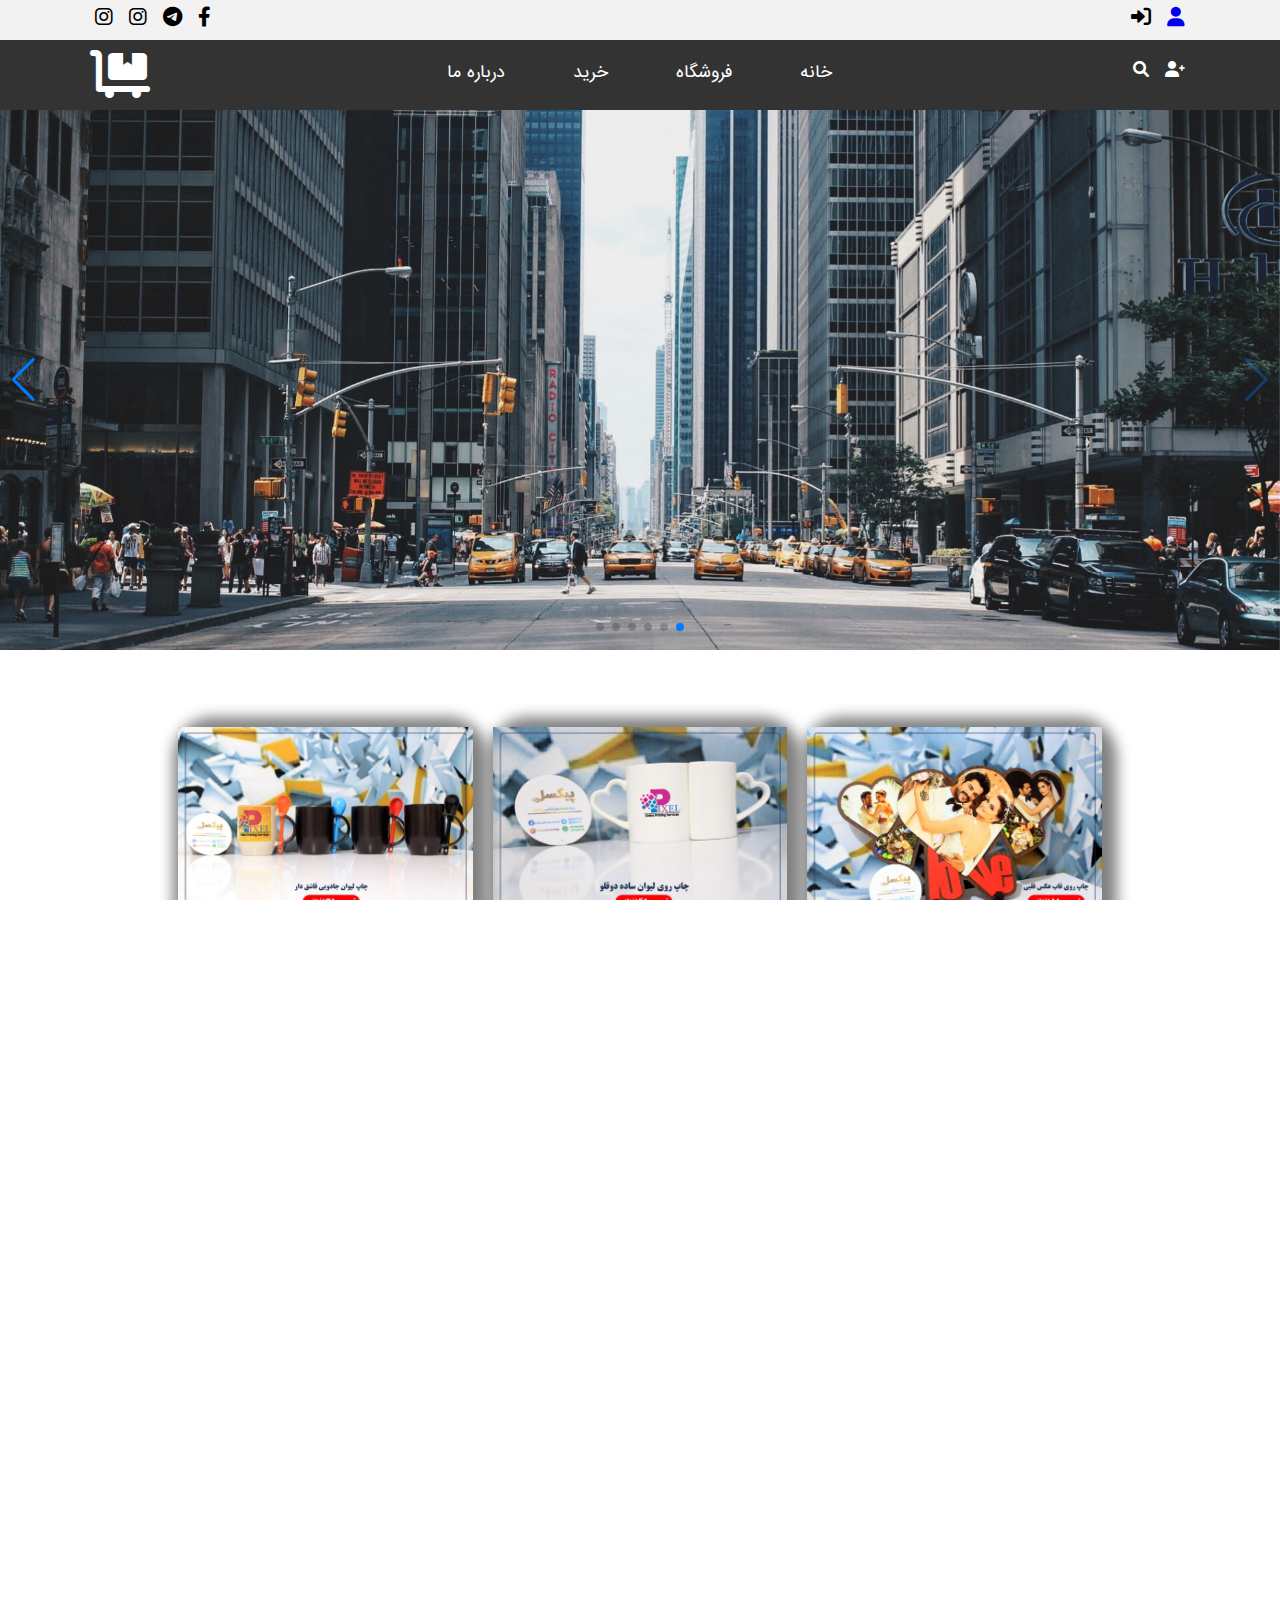
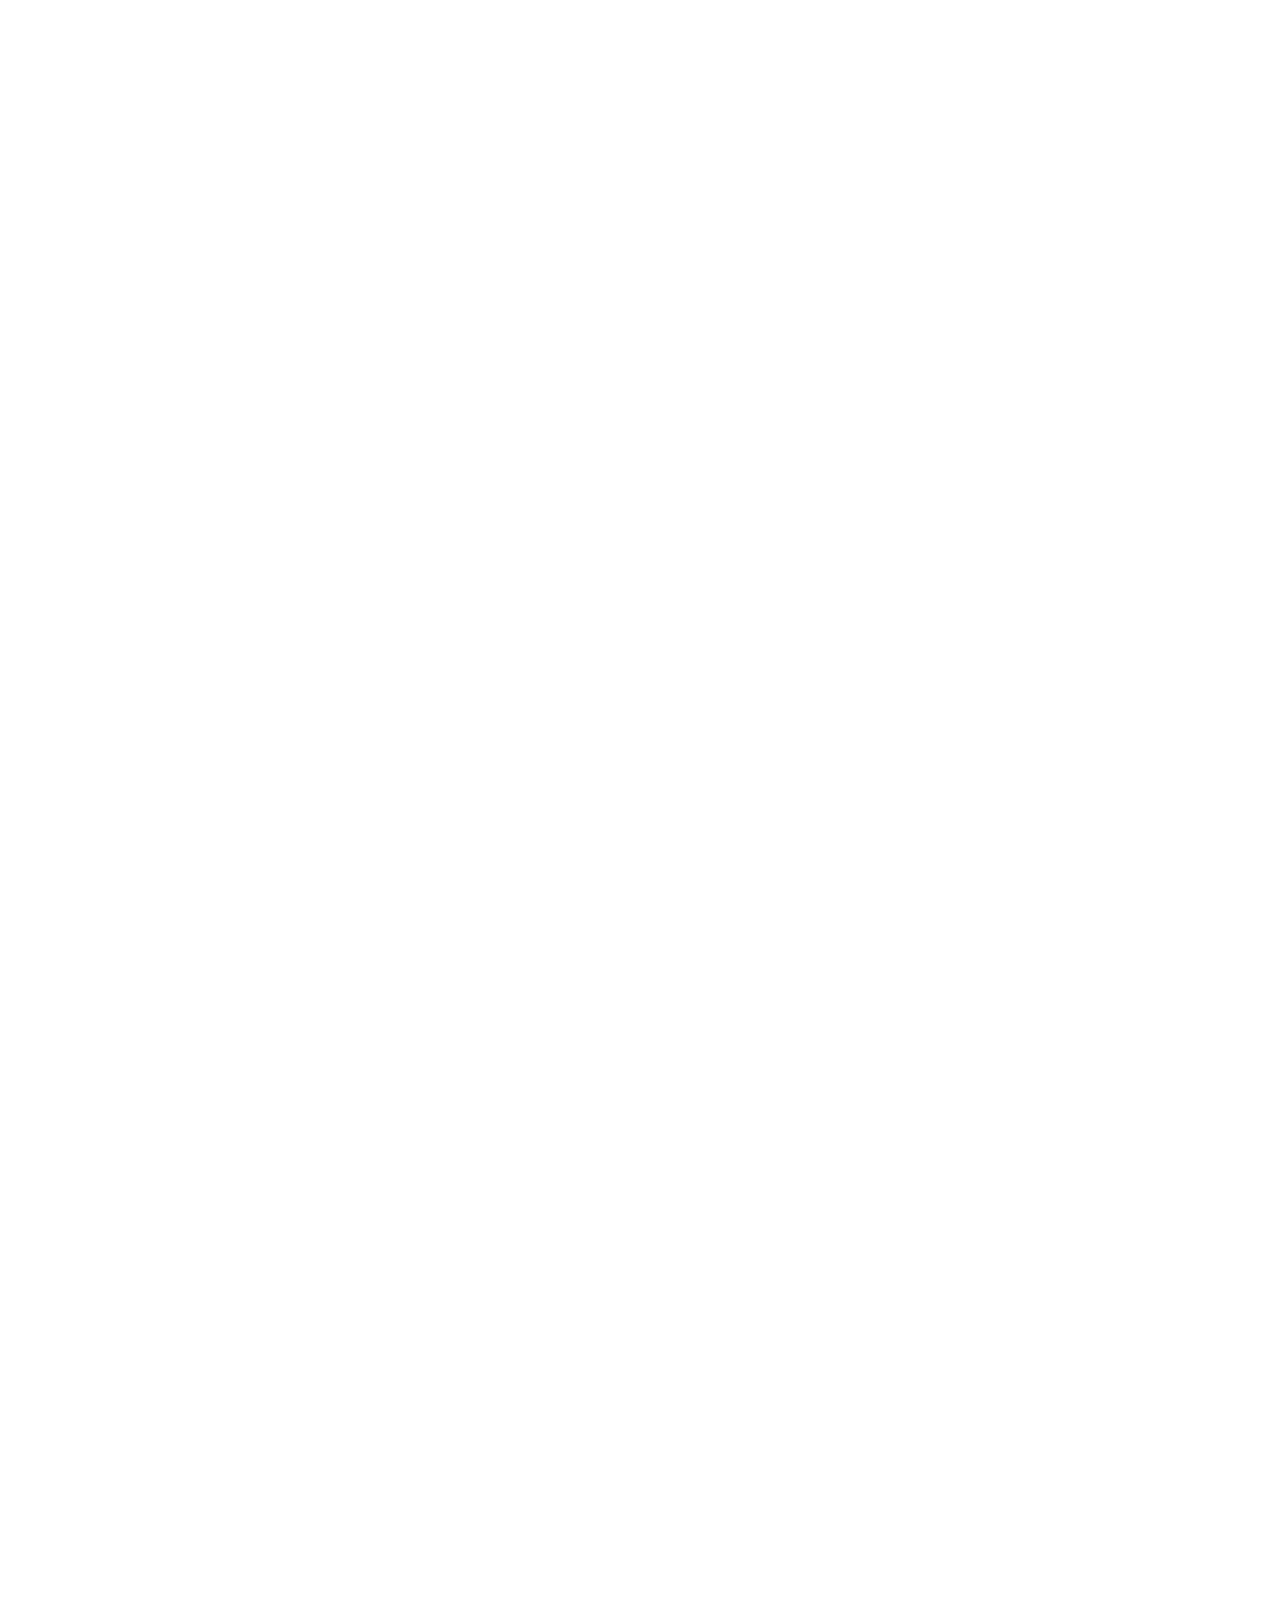
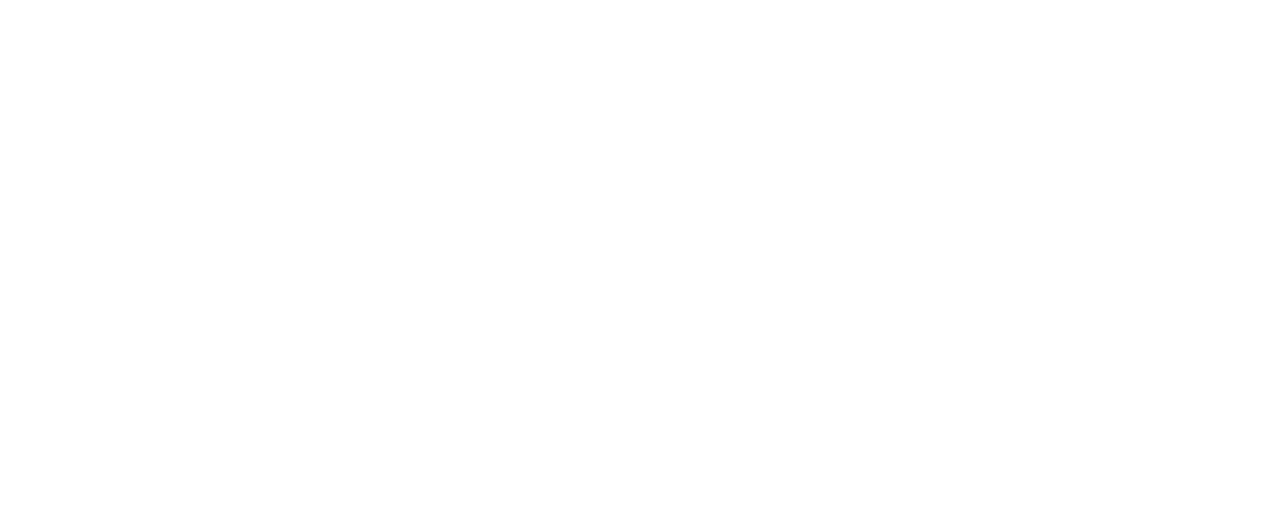
==== commit 9c7c045d: "Update index.html" ====
--- a/project5/index.html
+++ b/project5/index.html
@@ -101,7 +101,7 @@
 <section class="card-product">
 
     <div class="card">
-        <img src="IMG/shop/7.jpg" alt="">
+        <img src="img/shop/7.jpg" alt="">
         <h2>محصول 1</h2>
         <p>این محصول در دسرس نیست تا رمانی که ویب سایت آماده شود</p>
         <h3 class="gold">60$</h3>
@@ -116,7 +116,7 @@
     </div>
     
     <div class="card" id="card-tr">
-        <img src="IMG/shop/6.jpg" alt="">
+        <img src="img/shop/6.jpg" alt="">
         <h2>محصول 1</h2>
         <p>این محصول در دسرس نیست تا رمانی که ویب سایت آماده شود</p>
         <h3 class="rd">60$</h3>
@@ -131,7 +131,7 @@
     </div>
 
     <div class="card" >
-        <img src="IMG/shop/5.jpg" alt="">
+        <img src="img/shop/5.jpg" alt="">
         <h2>محصول 1</h2>
         <p>این محصول در دسرس نیست تا رمانی که ویب سایت آماده شود</p>
         <h3 class="green">60$</h3>
@@ -410,4 +410,4 @@
     <script src="script.js"></script>
     
 </body>
-</html>+</html>
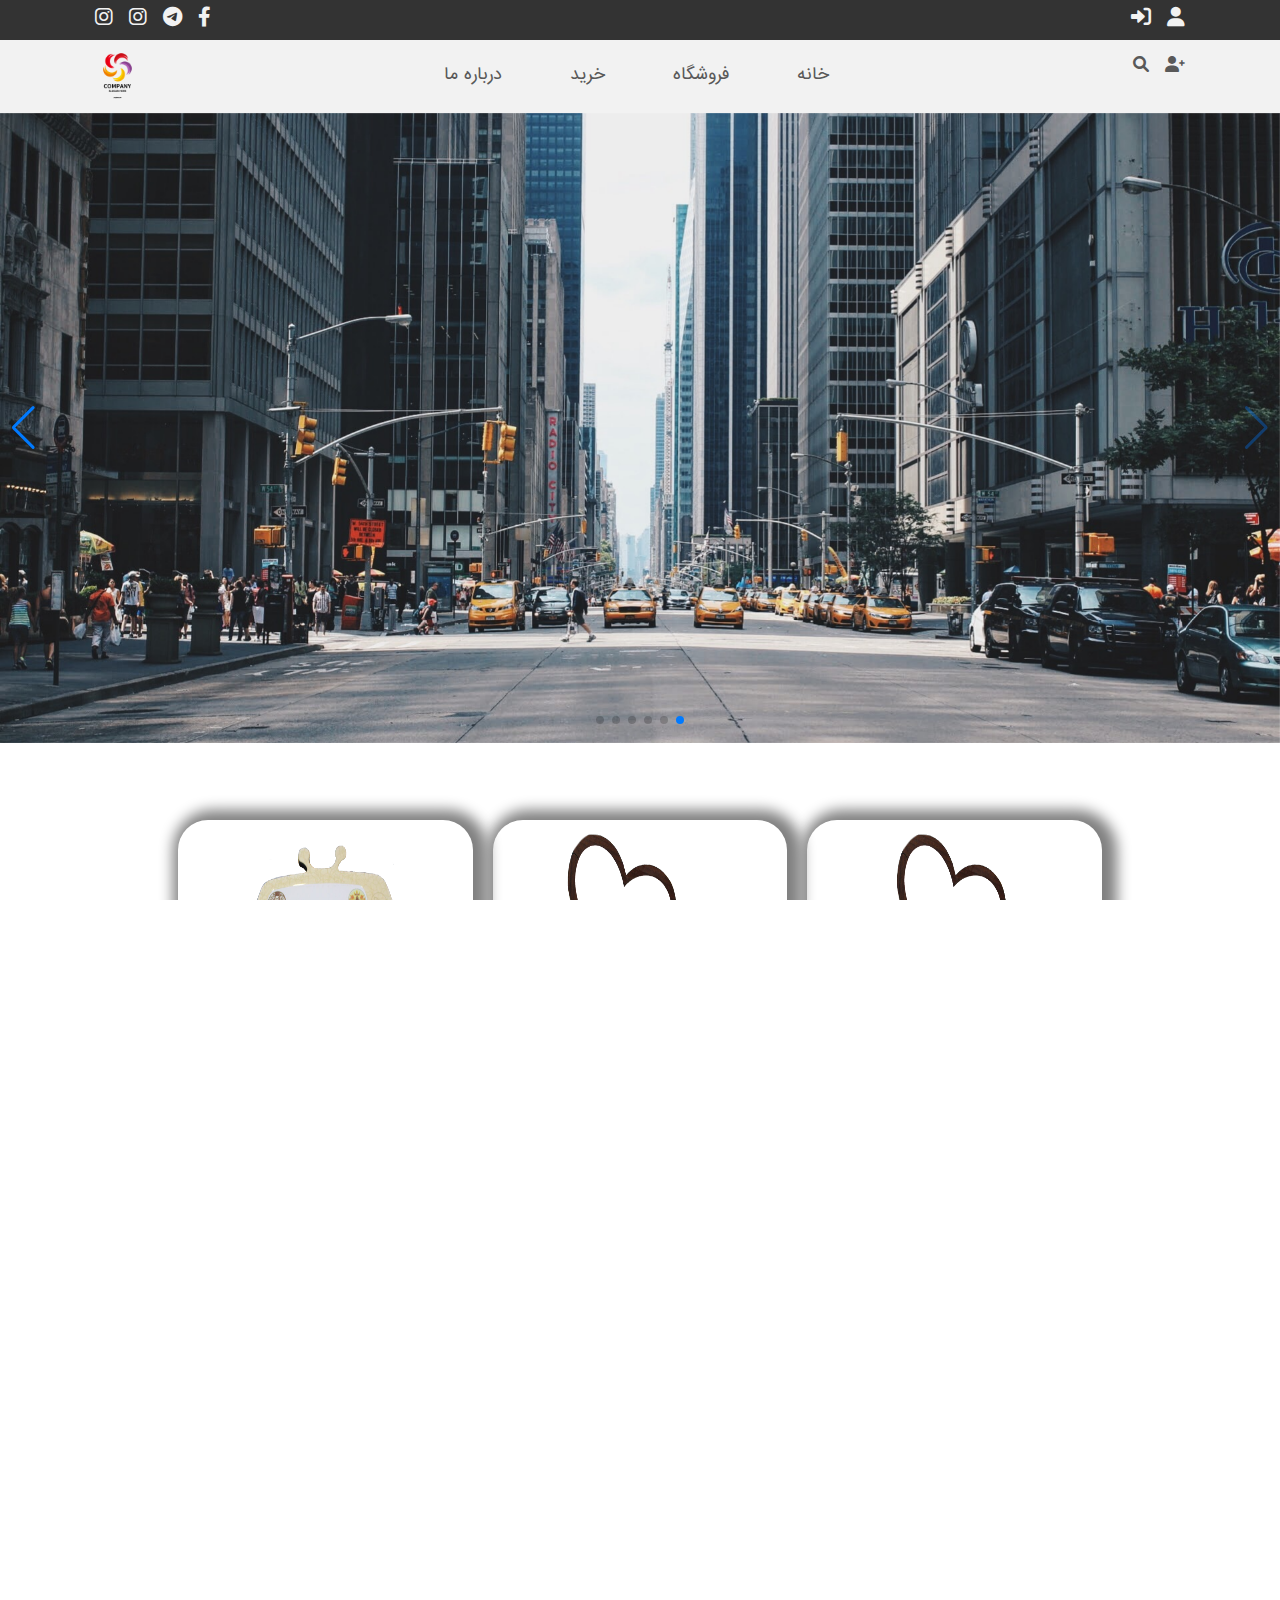
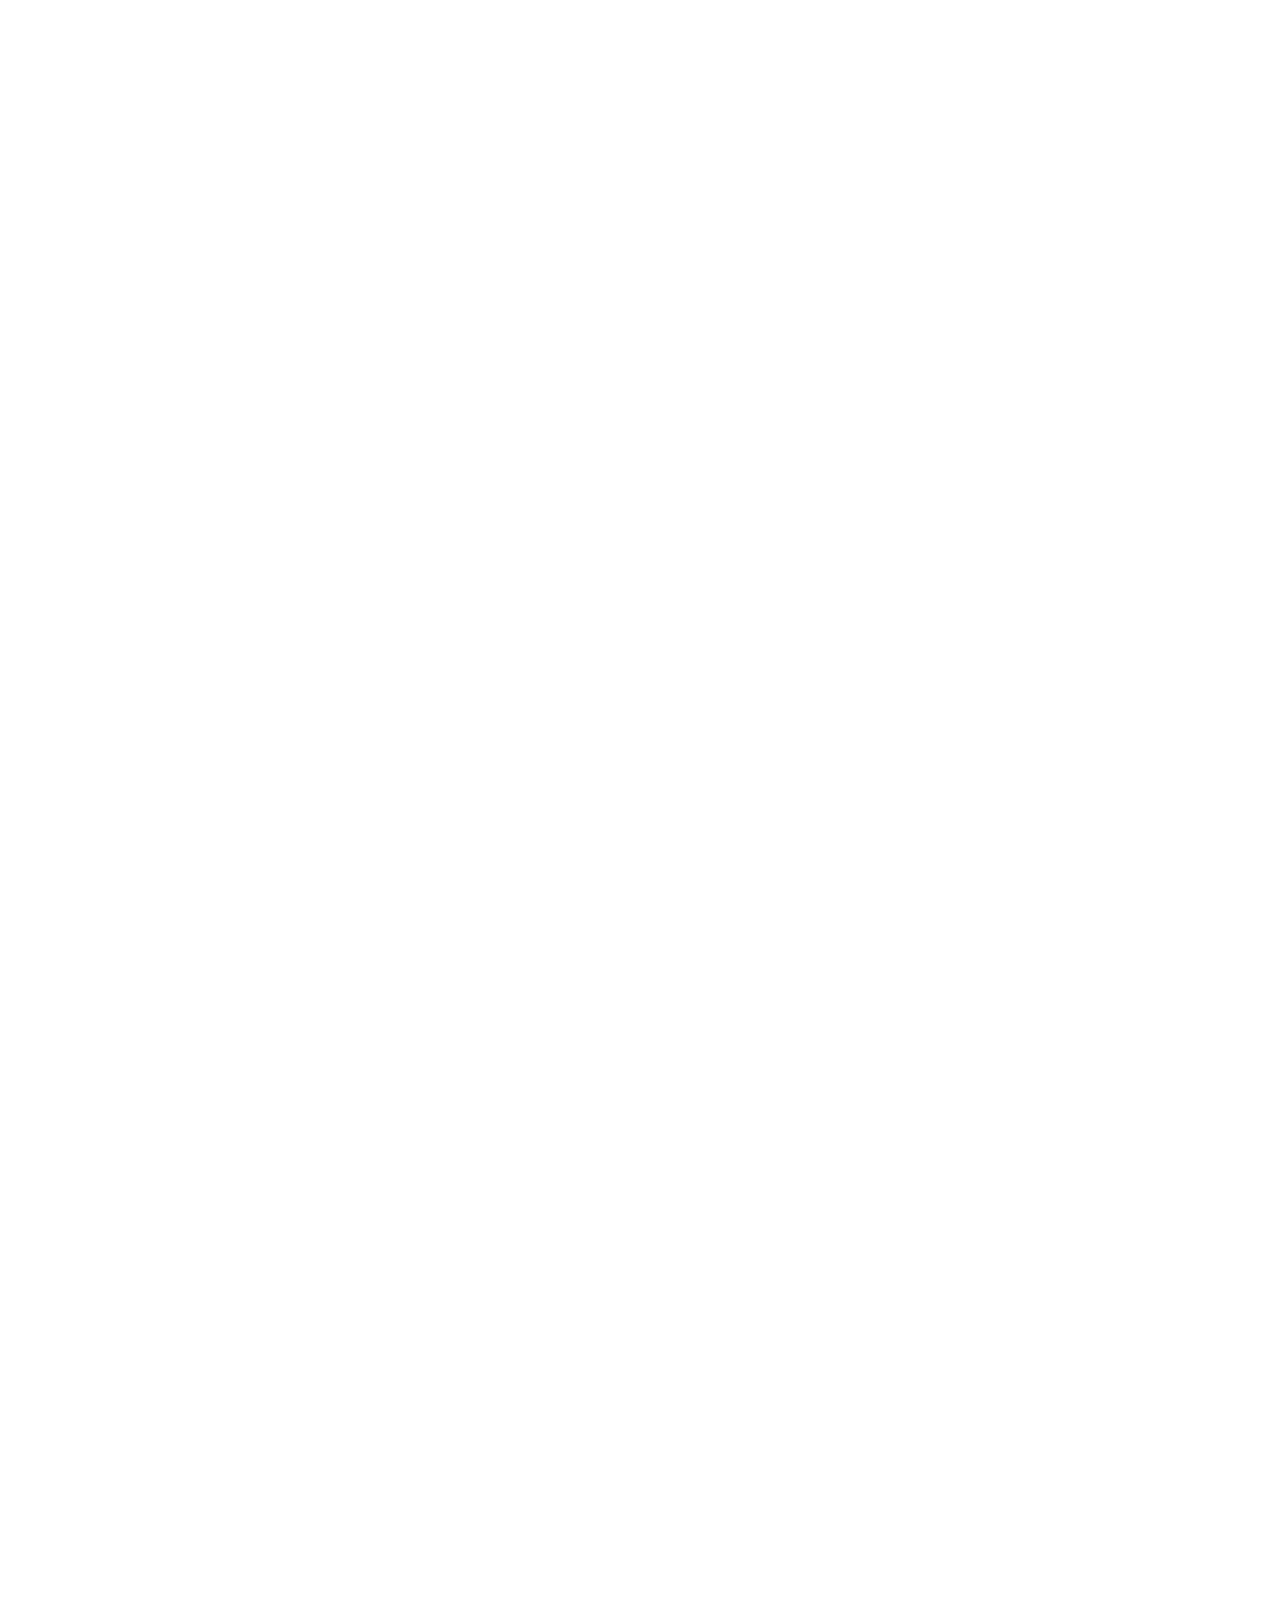
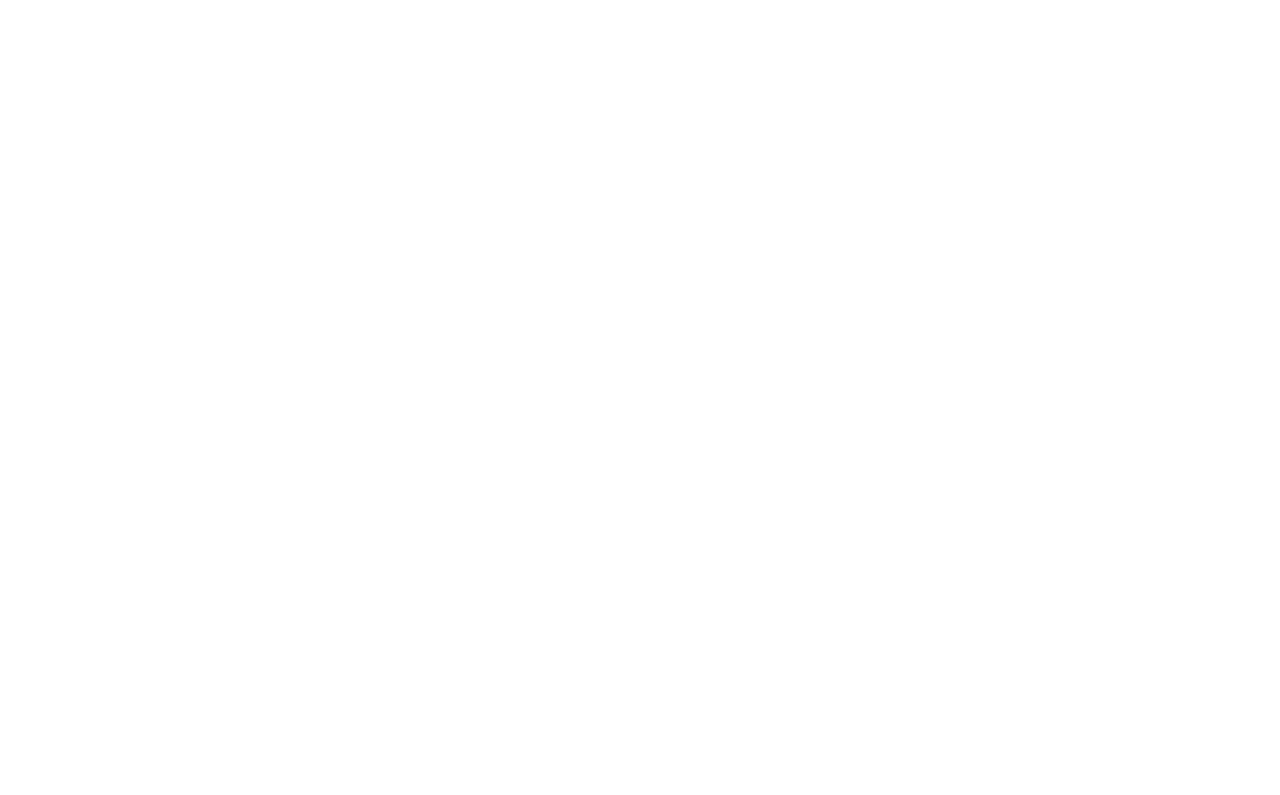
==== commit d72380c3: "Add files via upload" ====
--- a/project5/index.html
+++ b/project5/index.html
@@ -21,19 +21,19 @@
         <div class="conter">
             <div class="name">
                 <i class="fa-solid fa-house"></i>
-                <a href="#">خانه</a>
+                <p>خانه</p>
             </div>
             <div class="name">
                 <i class="fa-solid fa-user"></i>
-               <a href="#">حساب کاربری</a>
+                <p>حساب کاربری</p>
             </div>
             <div class="name">
                 <i class="fa-solid fa-store"></i>
-                <a href="#">سوپرمارکت</a>
+                <p>سوپرمارکت</p>
             </div>
             <div class="name">
                 <i class="fa-brands fa-shopify"></i>
-                <a href="./store/store.html">فروشگاه</a>
+                <p>فروشگاه</p>
             </div>
             
             
@@ -75,7 +75,7 @@
                 <li><a href="#">درباره ما</a></li>
             </ul>
         </nav>
-        <div class="logo"><i class="fa-solid fa-cart-flatbed"></i></div>
+        <div class="logo-img"><img src="logo/—Pngtree—creative company logo_1197025.png" alt="" srcset=""></div>
     </header>
     
 
@@ -101,7 +101,7 @@
 <section class="card-product">
 
     <div class="card">
-        <img src="img/shop/7.jpg" alt="">
+        <img src="card-img/IMG_5871.PNG" alt="">
         <h2>محصول 1</h2>
         <p>این محصول در دسرس نیست تا رمانی که ویب سایت آماده شود</p>
         <h3 class="gold">60$</h3>
@@ -116,7 +116,7 @@
     </div>
     
     <div class="card" id="card-tr">
-        <img src="img/shop/6.jpg" alt="">
+        <img src="card-img/IMG_5871.PNG" alt="" id="cards">
         <h2>محصول 1</h2>
         <p>این محصول در دسرس نیست تا رمانی که ویب سایت آماده شود</p>
         <h3 class="rd">60$</h3>
@@ -131,7 +131,7 @@
     </div>
 
     <div class="card" >
-        <img src="img/shop/5.jpg" alt="">
+        <img src="card-img/IMG_5872.PNG" alt="" id="cards">
         <h2>محصول 1</h2>
         <p>این محصول در دسرس نیست تا رمانی که ویب سایت آماده شود</p>
         <h3 class="green">60$</h3>
@@ -194,7 +194,7 @@
         <div class="swiper-wrapper">
           <div class="swiper-slide">
               <div class="prod-slider">
-              <img src="img/shop/1.jpg" alt="">
+              <img src="card-img/IMG_5869.PNG" alt="">
               <h3>محصولات</h3>
               <p>ساخت ویب سایت هنوز تمام نشده است لطفا تا تمام شدن وبسایت منتظر باشید</p>
               <div class="star">
@@ -209,67 +209,67 @@
           </div>
           <div class="swiper-slide">
             <div class="prod-slider">
-                <img src="img/shop/2.jpg" alt="">
-                <h3>محصولات</h3>
-                <p>ساخت ویب سایت هنوز تمام نشده است لطفا تا تمام شدن وبسایت منتظر باشید</p>
-                <div class="star">
-                    <i class="fa-solid fa-star"></i>
-                    <i class="fa-solid fa-star"></i>
-                    <i class="fa-solid fa-star unset"></i>
-                    <i class="fa-solid fa-star unset"></i>
-                    <i class="fa-solid fa-star unset"></i>
-                </div>
-                <button>خرید</button>
-              </div>
-          </div>
-          <div class="swiper-slide">
-            <div class="prod-slider">
-                <img src="img/shop/3.jpg" alt="">
-                <h3>محصولات</h3>
-                <p>ساخت ویب سایت هنوز تمام نشده است لطفا تا تمام شدن وبسایت منتظر باشید</p>
-                <div class="star">
-                    <i class="fa-solid fa-star"></i>
-                    <i class="fa-solid fa-star"></i>
-                    <i class="fa-solid fa-star unset"></i>
-                    <i class="fa-solid fa-star unset"></i>
-                    <i class="fa-solid fa-star unset"></i>
-                </div>
-                <button>خرید</button>
-              </div>
-          </div>
-          <div class="swiper-slide">
-            <div class="prod-slider">
-                <img src="img/shop/4.jpg" alt="">
-                <h3>محصولات</h3>
-                <p>ساخت ویب سایت هنوز تمام نشده است لطفا تا تمام شدن وبسایت منتظر باشید</p>
-                <div class="star">
-                    <i class="fa-solid fa-star"></i>
-                    <i class="fa-solid fa-star"></i>
-                    <i class="fa-solid fa-star unset"></i>
-                    <i class="fa-solid fa-star unset"></i>
-                    <i class="fa-solid fa-star unset"></i>
-                </div>
-                <button>خرید</button>
-              </div>
-          </div>
-          <div class="swiper-slide">
-            <div class="prod-slider">
-                <img src="img/shop/5.jpg" alt="">
-                <h3>محصولات</h3>
-                <p>ساخت ویب سایت هنوز تمام نشده است لطفا تا تمام شدن وبسایت منتظر باشید</p>
-                <div class="star">
-                    <i class="fa-solid fa-star"></i>
-                    <i class="fa-solid fa-star"></i>
-                    <i class="fa-solid fa-star unset"></i>
-                    <i class="fa-solid fa-star unset"></i>
-                    <i class="fa-solid fa-star unset"></i>
-                </div>
-                <button>خرید</button>
-              </div>
-          </div>
-          <div class="swiper-slide">
-            <div class="prod-slider">
-                <img src="img/shop/6.jpg" alt="">
+                <img src="card-img/IMG_5869.PNG" alt="">
+                <h3>محصولات</h3>
+                <p>ساخت ویب سایت هنوز تمام نشده است لطفا تا تمام شدن وبسایت منتظر باشید</p>
+                <div class="star">
+                    <i class="fa-solid fa-star"></i>
+                    <i class="fa-solid fa-star"></i>
+                    <i class="fa-solid fa-star unset"></i>
+                    <i class="fa-solid fa-star unset"></i>
+                    <i class="fa-solid fa-star unset"></i>
+                </div>
+                <button>خرید</button>
+              </div>
+          </div>
+          <div class="swiper-slide">
+            <div class="prod-slider">
+                <img src="card-img/IMG_5869.PNG" alt="">
+                <h3>محصولات</h3>
+                <p>ساخت ویب سایت هنوز تمام نشده است لطفا تا تمام شدن وبسایت منتظر باشید</p>
+                <div class="star">
+                    <i class="fa-solid fa-star"></i>
+                    <i class="fa-solid fa-star"></i>
+                    <i class="fa-solid fa-star unset"></i>
+                    <i class="fa-solid fa-star unset"></i>
+                    <i class="fa-solid fa-star unset"></i>
+                </div>
+                <button>خرید</button>
+              </div>
+          </div>
+          <div class="swiper-slide">
+            <div class="prod-slider">
+                <img src="card-img/IMG_5869.PNG" alt="">
+                <h3>محصولات</h3>
+                <p>ساخت ویب سایت هنوز تمام نشده است لطفا تا تمام شدن وبسایت منتظر باشید</p>
+                <div class="star">
+                    <i class="fa-solid fa-star"></i>
+                    <i class="fa-solid fa-star"></i>
+                    <i class="fa-solid fa-star unset"></i>
+                    <i class="fa-solid fa-star unset"></i>
+                    <i class="fa-solid fa-star unset"></i>
+                </div>
+                <button>خرید</button>
+              </div>
+          </div>
+          <div class="swiper-slide">
+            <div class="prod-slider">
+                <img src="card-img/IMG_5869.PNG" alt="">
+                <h3>محصولات</h3>
+                <p>ساخت ویب سایت هنوز تمام نشده است لطفا تا تمام شدن وبسایت منتظر باشید</p>
+                <div class="star">
+                    <i class="fa-solid fa-star"></i>
+                    <i class="fa-solid fa-star"></i>
+                    <i class="fa-solid fa-star unset"></i>
+                    <i class="fa-solid fa-star unset"></i>
+                    <i class="fa-solid fa-star unset"></i>
+                </div>
+                <button>خرید</button>
+              </div>
+          </div>
+          <div class="swiper-slide">
+            <div class="prod-slider">
+                <img src="card-img/IMG_5869.PNG" alt="">
                 <h3>محصولات</h1>
                 <p>ساخت ویب سایت هنوز تمام نشده است لطفا تا تمام شدن وبسایت منتظر باشید</p>
                 <div class="star">
@@ -284,37 +284,37 @@
           </div>
           <div class="swiper-slide">
             <div class="prod-slider">
-                <img src="img/shop/7.jpg" alt="">
-                <h3>محصولات</h3>
-                <p>ساخت ویب سایت هنوز تمام نشده است لطفا تا تمام شدن وبسایت منتظر باشید</p>
-                <div class="star">
-                    <i class="fa-solid fa-star"></i>
-                    <i class="fa-solid fa-star"></i>
-                    <i class="fa-solid fa-star unset"></i>
-                    <i class="fa-solid fa-star unset"></i>
-                    <i class="fa-solid fa-star unset"></i>
-                </div>
-                <button>خرید</button>
-              </div>
-          </div>
-          <div class="swiper-slide">
-            <div class="prod-slider">
-                <img src="img/shop/8.jpg" alt="">
-                <h3>محصولات</h3>
-                <p>ساخت ویب سایت هنوز تمام نشده است لطفا تا تمام شدن وبسایت منتظر باشید</p>
-                <div class="star">
-                    <i class="fa-solid fa-star"></i>
-                    <i class="fa-solid fa-star"></i>
-                    <i class="fa-solid fa-star unset"></i>
-                    <i class="fa-solid fa-star unset"></i>
-                    <i class="fa-solid fa-star unset"></i>
-                </div>
-                <button>خرید</button>
-              </div>
-          </div>
-          <div class="swiper-slide">
-            <div class="prod-slider">
-                <img src="img/shop/4.jpg" alt="">
+                <img src="card-img/IMG_5869.PNG" alt="">
+                <h3>محصولات</h3>
+                <p>ساخت ویب سایت هنوز تمام نشده است لطفا تا تمام شدن وبسایت منتظر باشید</p>
+                <div class="star">
+                    <i class="fa-solid fa-star"></i>
+                    <i class="fa-solid fa-star"></i>
+                    <i class="fa-solid fa-star unset"></i>
+                    <i class="fa-solid fa-star unset"></i>
+                    <i class="fa-solid fa-star unset"></i>
+                </div>
+                <button>خرید</button>
+              </div>
+          </div>
+          <div class="swiper-slide">
+            <div class="prod-slider">
+                <img src="card-img/IMG_5869.PNG" alt="">
+                <h3>محصولات</h3>
+                <p>ساخت ویب سایت هنوز تمام نشده است لطفا تا تمام شدن وبسایت منتظر باشید</p>
+                <div class="star">
+                    <i class="fa-solid fa-star"></i>
+                    <i class="fa-solid fa-star"></i>
+                    <i class="fa-solid fa-star unset"></i>
+                    <i class="fa-solid fa-star unset"></i>
+                    <i class="fa-solid fa-star unset"></i>
+                </div>
+                <button>خرید</button>
+              </div>
+          </div>
+          <div class="swiper-slide">
+            <div class="prod-slider">
+                <img src="card-img/IMG_5869.PNG" alt="">
                 <h3>محصولات</h3>
                 <p>ساخت ویب سایت هنوز تمام نشده است لطفا تا تمام شدن وبسایت منتظر باشید</p>
                 <div class="star">
@@ -410,4 +410,4 @@
     <script src="script.js"></script>
     
 </body>
-</html>
+</html>--- a/project5/style.css
+++ b/project5/style.css
@@ -27,7 +27,7 @@
     display: flex;
     justify-content: space-between;
     width: 100%;
-    background: #f2f2f2;
+    background: #333333;
     padding: 0.5% 7%;
 
 }
@@ -35,12 +35,14 @@
 .top-header .logo i {
     margin: 0 5px;
     font-size: 20px;
+    color: #f2f2f2;
 
 }
 
 .top-header .login-sign i{
     margin: 0 5px;
     font-size: 20px;
+    color: #f2f2f2;
 }
 
 
@@ -48,15 +50,21 @@
     display: flex;
     justify-content: space-between;
     width: 100%;
-    background: #333333;
-    padding: 10px 7%;
-    
-
-}
-
+    background: #f2f2f2;
+    padding: 5px 7%;
+    
+
+}
+
+.logo-img{
+    width: 5%;
+}
+.logo-img img{
+    width: 100%;
+}
 
 .continer header nav{
-    margin-top: 0.8%;
+    margin-top: 1.5%;
 }
 .continer header nav ul li{
     list-style: none;
@@ -68,7 +76,7 @@
 
 .continer header nav ul li a{
     text-decoration: none;
-    color: white;
+    color: #595959;
     text-align: center;
     font-family: myFont;
     padding: 23px 15px;
@@ -82,7 +90,7 @@
 }
 
 .continer header  i{
-    color: white;
+    color: #595959;
 }
 
 .continer header .logo i{
@@ -140,7 +148,7 @@
 
 .sliders .swiper {
   width: 100%;
-  height: 60vh;
+  height: 70vh;
 }
 
 .sliders .swiper-slide {
@@ -200,7 +208,7 @@
     text-align: center;
     
     box-shadow: 5px 0 14px 10px gray;
-    height: 70%;
+    height: 10%;
     border-top-left-radius: 30px;
     border-top-right-radius: 30px;
     font-size: 14px;
@@ -209,8 +217,8 @@
 }
 
 .card-product .card img{
-    width: 100%;
-    height: 100%;
+    width: 75%;
+    height: 27vh;
     margin: 0 auto;
     transition: transform 1s;
    
@@ -463,10 +471,12 @@
     height: 100%;
     border-radius: 10px;
     border: 0;
-    transition: transform 0.9s;
+    transition: transform 0.5s;
 }
 .tow-card .card-2 .one img:hover{
+
     transform: scale(1.1,1.1);
+    z-index: 5;
 }
 
 
@@ -580,7 +590,10 @@
     display: none;
 }
 
-@media only screen and (max-width: 820px) {
+
+
+
+@media only screen and (max-width: 912px) {
 
     body {
         overflow-x: hidden;
@@ -596,16 +609,33 @@
     .input-search{
         display: none;
     }
-
+    .logo-img{
+        width: 13%;
+    }
+
+
+    .top-header .logo i {
+        margin: 0 5px;
+        font-size: 15px;
+        color: #f2f2f2;
+    
+    }
+    
+    .top-header .login-sign i{
+        margin: 0 5px;
+        font-size: 15px;
+        color: #f2f2f2;
+    }
   
     .continer header{
        
         width: 100%;
-        height: 10vh;
+        
        
-        background: #333333;
+        background: #ffffff;
         
         position: relative;
+        padding: 1% 5%;
     
     }
     .left{
@@ -613,12 +643,12 @@
     }
 
     .menue{
-        margin-top: 3%;
+        margin-top: 2%;
         margin-right: 5px;
     }
 
     .menue i{
-        font-size: 28px;
+        font-size: 2rem;
     }
     
     
@@ -628,7 +658,7 @@
         z-index: 5;
         width: 40%;
         background: #f2f2f2;
-        top: 95%;
+        top: 91%;
         height: 70vh;  
         transition: all 0.5s;
     }
@@ -715,7 +745,7 @@
     text-align: center;
     
     box-shadow: 5px 0 14px 10px gray;
-    height: 70%;
+    height: 100%;
     border-top-left-radius: 10px;
     border-top-right-radius: 10px;
     
@@ -950,7 +980,7 @@
     display: block;
     position: fixed;
     z-index: 10;
-    top: 91%;
+    bottom: 0;
     background: white;
     
    
@@ -972,12 +1002,10 @@
     color: #ffbb33;
 }
 
-.top-continer .conter .name a{
+.top-continer .conter .name p{
     font-family: myFont;
     font-size: 10px;
     text-align: center;
-    text-decoration: none;
-    display: block;
 }
 
 /* tow-card */
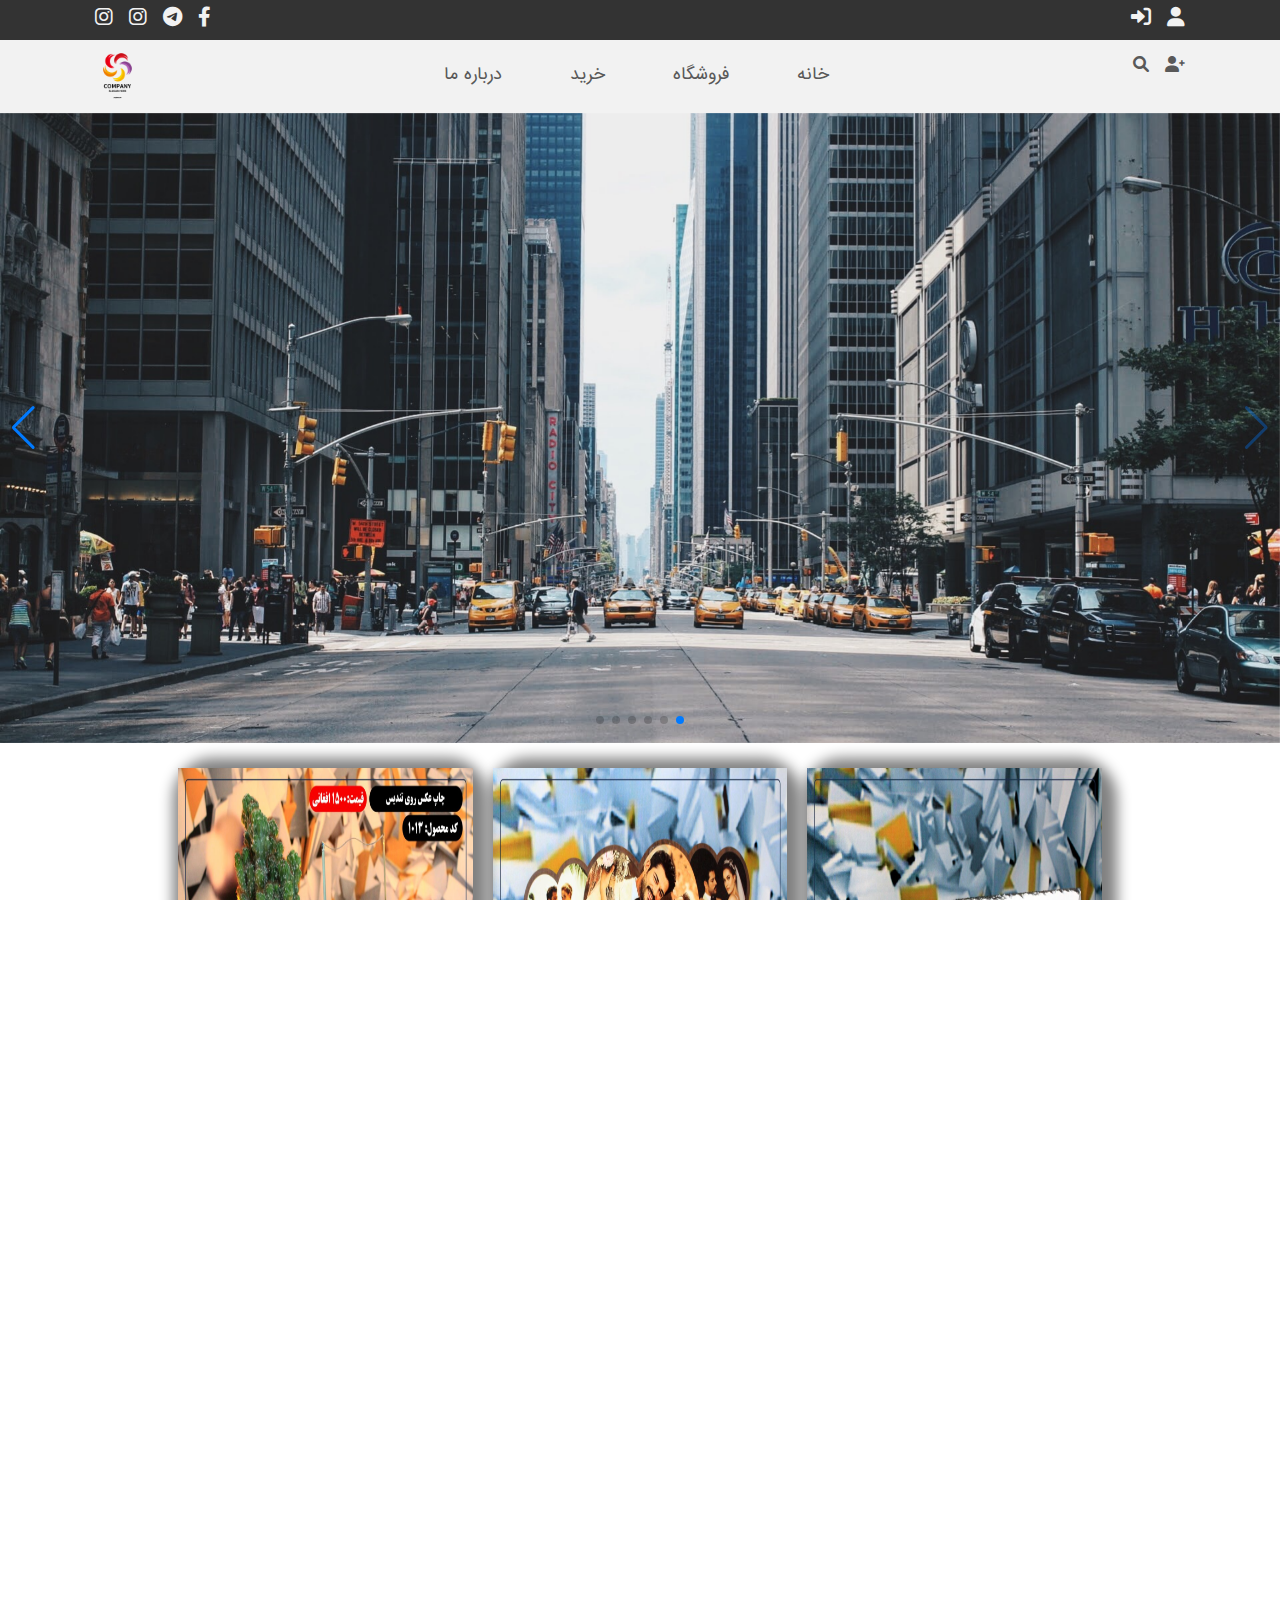
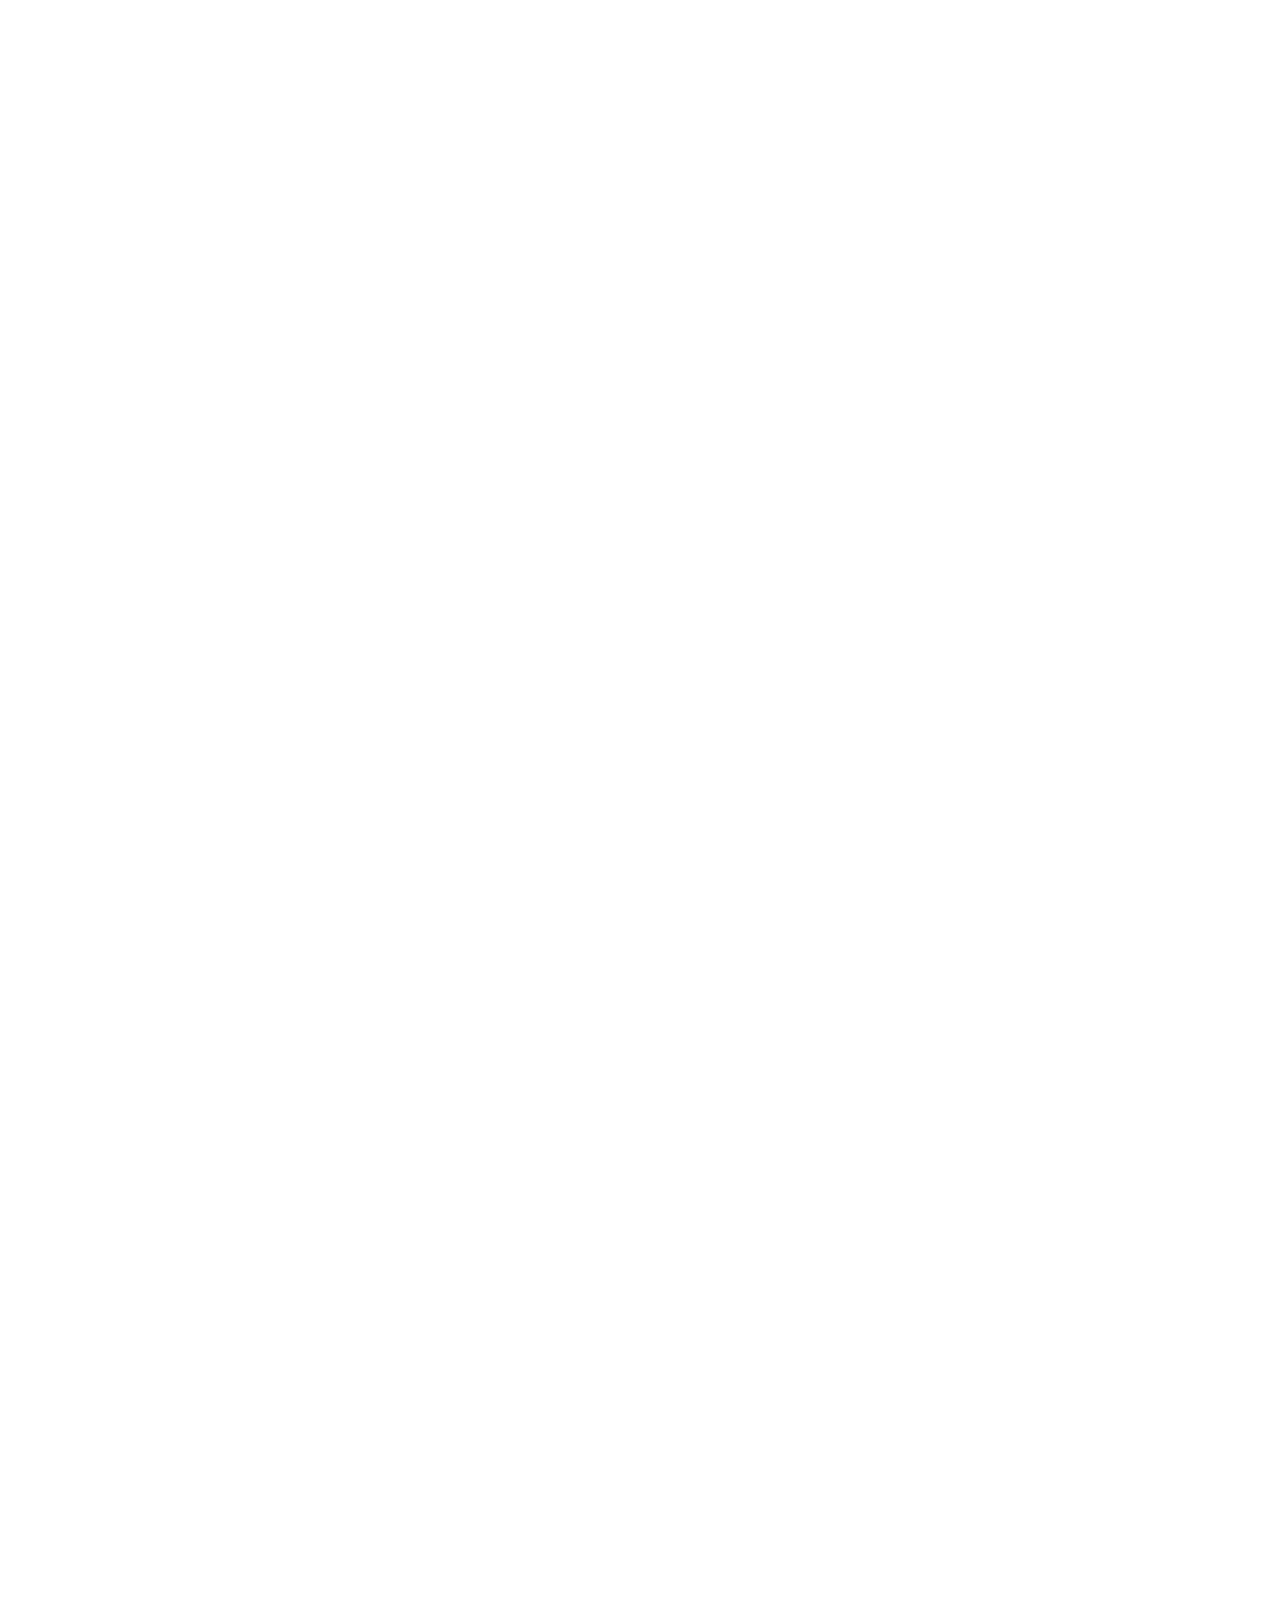
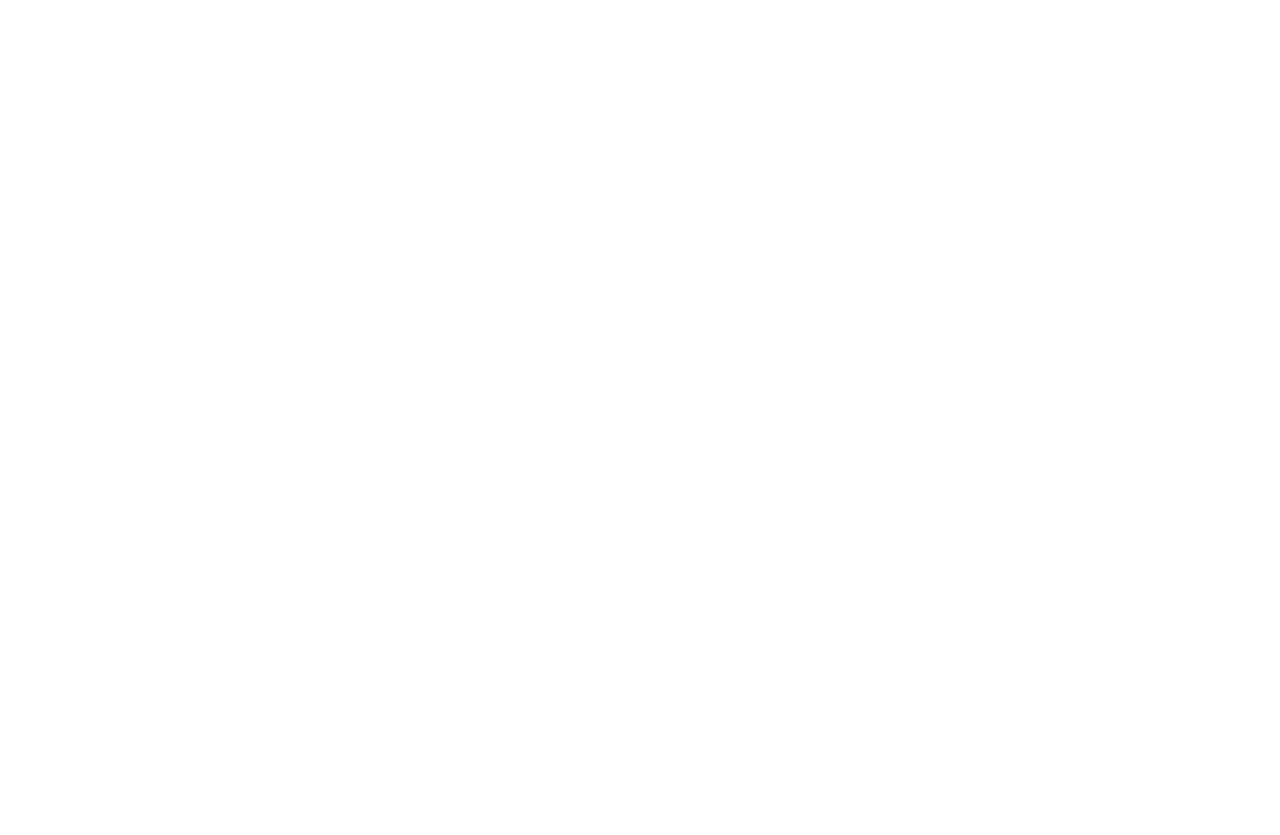
==== commit 1382f158: "Add files via upload" ====
--- a/project5/index.html
+++ b/project5/index.html
@@ -14,9 +14,15 @@
   />
 
   <script src="jquery/jquery-3.6.0.min.js"></script>
+
+  <script>
+      window.addEventListener('load',function(){
+          document.querySelector('.continer-load').classList.add('load-stop')
+      })
+  </script>
 </head>
 <body dir="rtl">
-    
+    <div class="continer-load"><div class="loading"></div></div>
     <div class="top-continer">
         <div class="conter">
             <div class="name">
@@ -101,7 +107,7 @@
 <section class="card-product">
 
     <div class="card">
-        <img src="card-img/IMG_5871.PNG" alt="">
+        <img src="img/shop/8.jpg" alt="">
         <h2>محصول 1</h2>
         <p>این محصول در دسرس نیست تا رمانی که ویب سایت آماده شود</p>
         <h3 class="gold">60$</h3>
@@ -116,7 +122,7 @@
     </div>
     
     <div class="card" id="card-tr">
-        <img src="card-img/IMG_5871.PNG" alt="" id="cards">
+        <img src="img/shop/7.jpg" alt="" id="cards">
         <h2>محصول 1</h2>
         <p>این محصول در دسرس نیست تا رمانی که ویب سایت آماده شود</p>
         <h3 class="rd">60$</h3>
@@ -131,7 +137,7 @@
     </div>
 
     <div class="card" >
-        <img src="card-img/IMG_5872.PNG" alt="" id="cards">
+        <img src="img/shop/2.jpg" alt="" id="cards">
         <h2>محصول 1</h2>
         <p>این محصول در دسرس نیست تا رمانی که ویب سایت آماده شود</p>
         <h3 class="green">60$</h3>
--- a/project5/style.css
+++ b/project5/style.css
@@ -20,7 +20,69 @@
    
     
 }
-
+.continer-load{
+    width: 100%;
+    height: 100vh;
+    position: absolute;
+    background: white;
+    z-index: 15;
+}
+
+.loading{
+    position: absolute;
+    width: 40px;
+    height: 40px;
+    border: 2px solid;
+    z-index: 16;
+    top: 40%;
+    right: 50%;
+    border-radius: 50%;
+    animation: load 1s infinite;
+    animation-timing-function: linear;
+    
+    animation-direction: reverse;
+    
+}
+.loading img{
+    width: 100%;
+    height: 100%;
+    
+}
+
+.load-stop{
+    opacity: 0;
+    visibility: hidden;
+}
+
+@keyframes load{
+   
+    0%{
+        transform: rotate(0);
+        border-bottom: 0;
+    border-left: 0;
+        
+    }
+    50%{
+        transform: rotate(90deg);
+        border: 4px solid yellow;
+        border-bottom: 0;
+    border-left: 0;
+    }
+    75%{
+        transform: rotate(180deg);
+        border: 4px solid red;
+        border-bottom: 0;
+    border-left: 0;
+    }
+
+    100%{
+        transform: rotate(360deg);
+        border: 4px solid gray;
+        border-bottom: 0;
+    border-left: 0;
+    }
+    
+}
 
 
 .continer .top-header{
@@ -187,8 +249,8 @@
     width: 100%;
     display: flex;
     justify-content: center;
-    padding-top: 6%;
-    margin-bottom: 5%;
+    padding-top: 2%;
+    margin-bottom: 3%;
 }
 
 /* #card-tr{
@@ -217,22 +279,22 @@
 }
 
 .card-product .card img{
-    width: 75%;
-    height: 27vh;
+    width: 100%;
+    height: 40vh;
     margin: 0 auto;
     transition: transform 1s;
    
 }
 
 .card-product .card img:hover{
-    transform: scale(1.1,1.1);
-
-}
-
-
-#cards{
+    transform: scale(1.05,1.05);
+
+}
+
+
+/* #cards{
     margin-right: 30px;
-}
+} */
 
 .card-product .card h2{
     font-family: myFont;
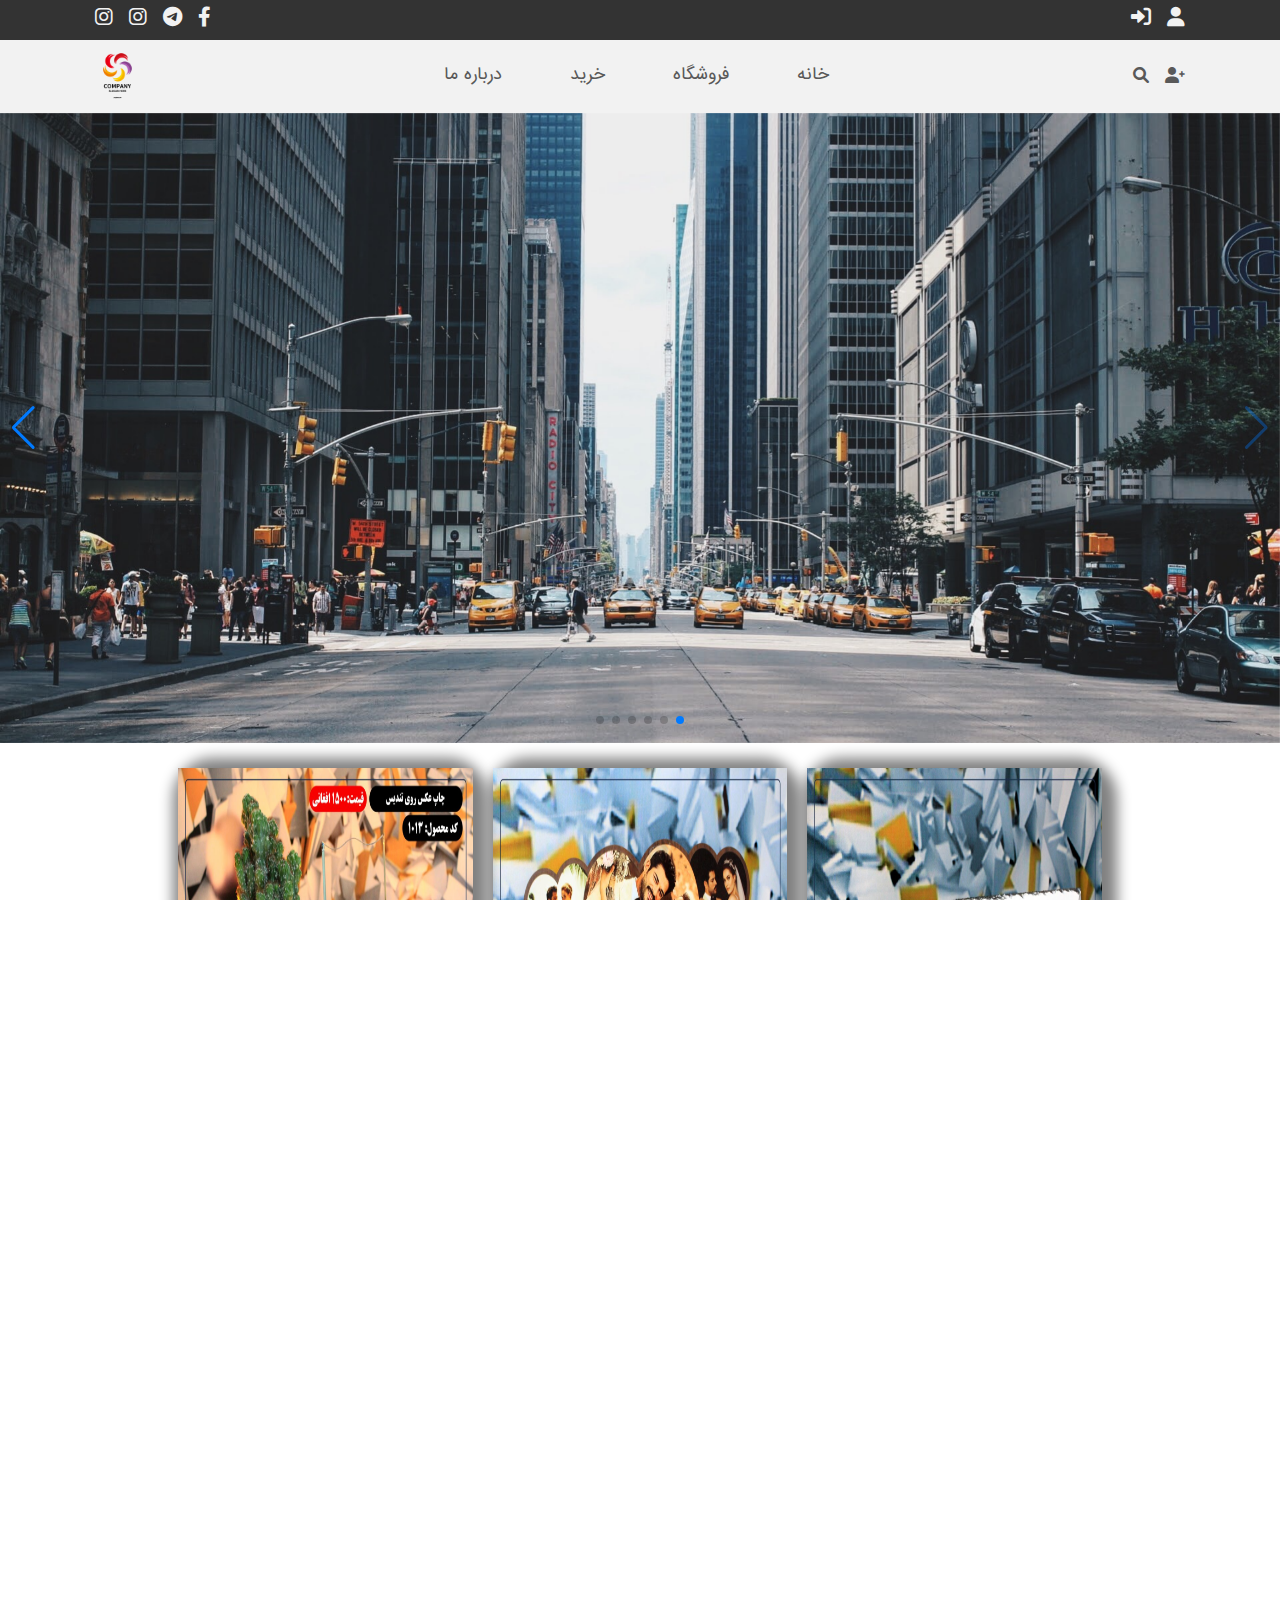
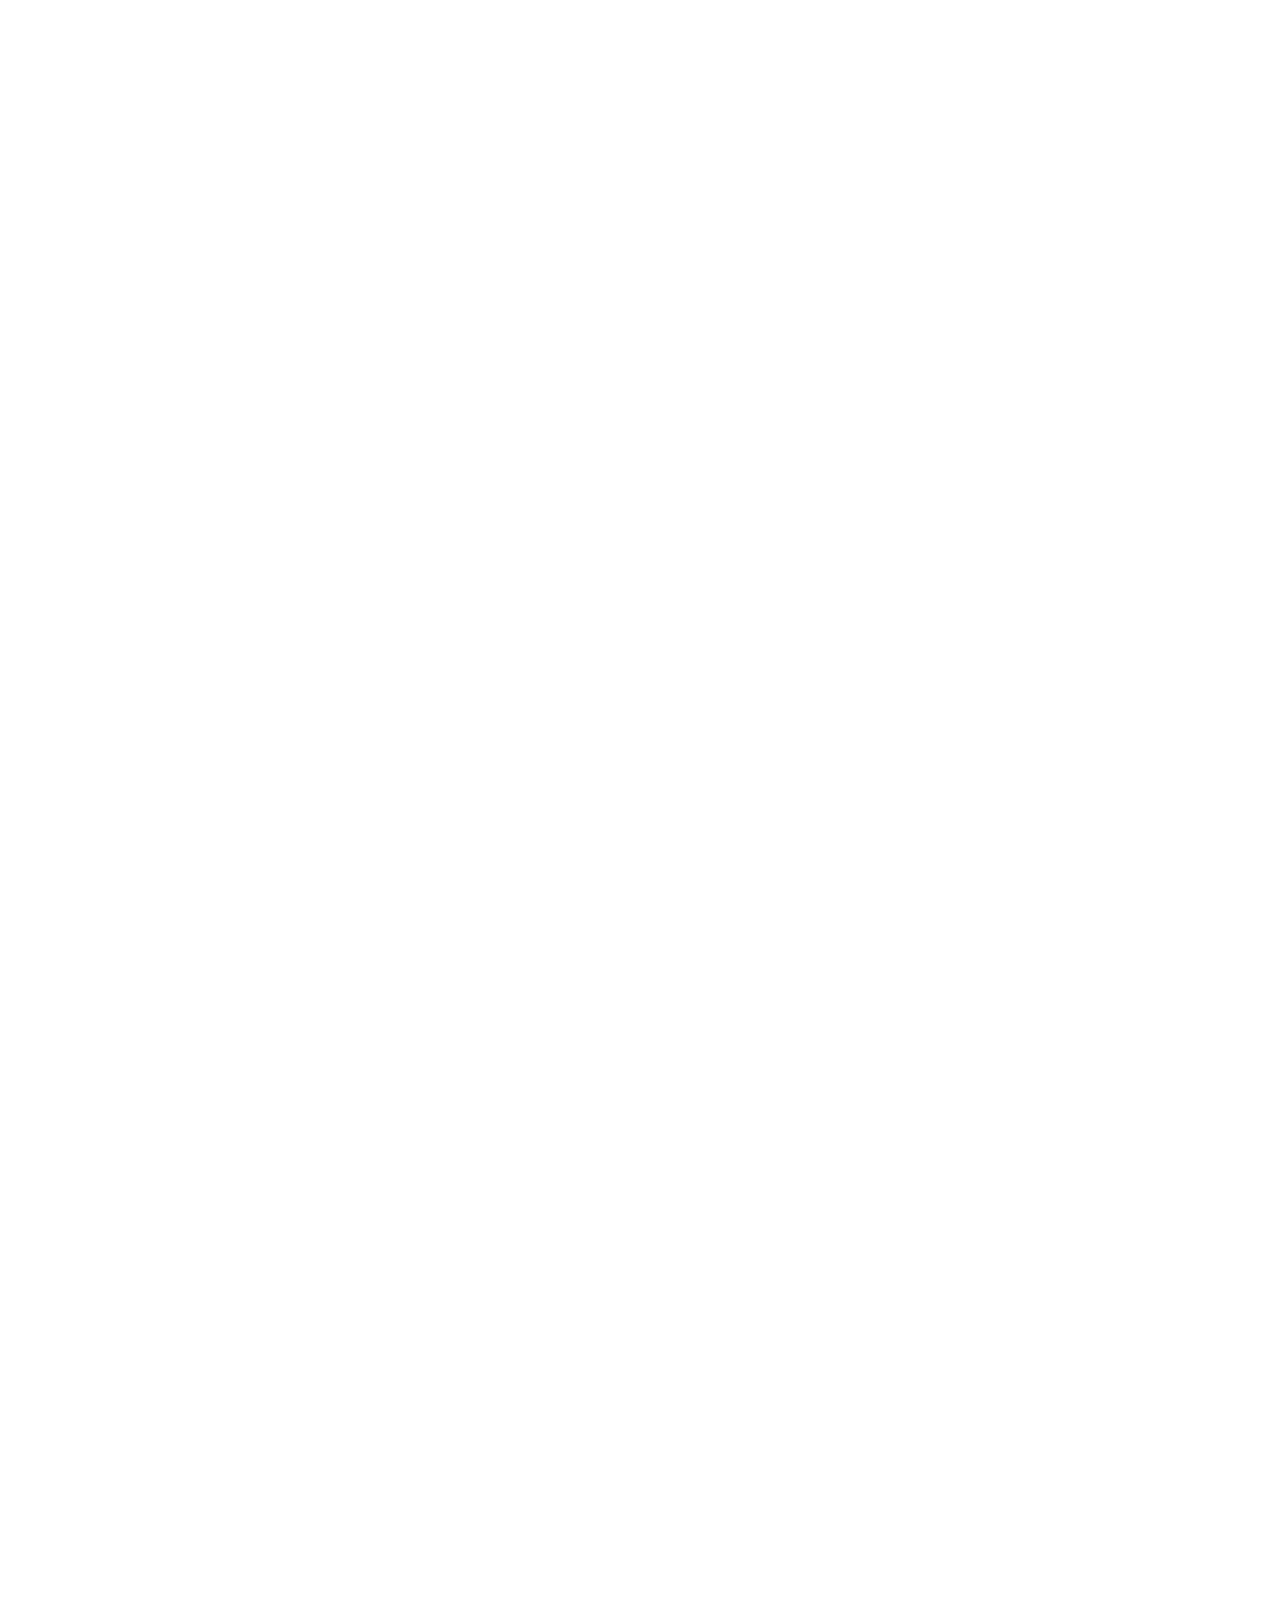
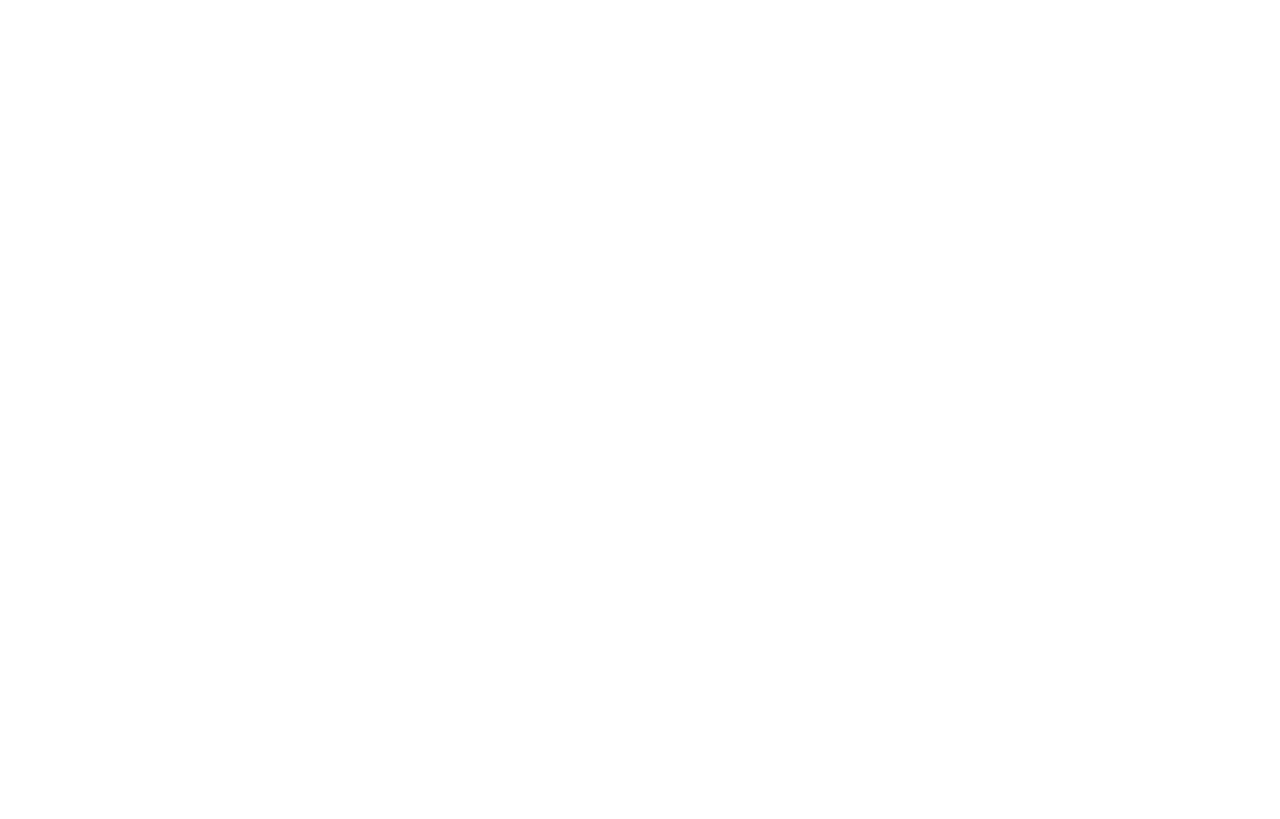
==== commit 508fce3d: "Add files via upload" ====
--- a/project5/index.html
+++ b/project5/index.html
@@ -21,8 +21,9 @@
       })
   </script>
 </head>
-<body dir="rtl">
+<body dir="rtl" onload="sized()" onresize="sized()">
     <div class="continer-load"><div class="loading"></div></div>
+    
     <div class="top-continer">
         <div class="conter">
             <div class="name">
@@ -71,7 +72,7 @@
                 <div class="input-search" id="input-search"><input type="search" placeholder="جستجو"></div>
             </div>
             <div class="menue hide" id="menu"><i class="fa-solid fa-bars"></i></div>
-            <div class="menue hide" id="close"><i class="fa-solid fa-bars"></i></div>
+            
         <nav id="navjs">
            
             <ul>
--- a/project5/style.css
+++ b/project5/style.css
@@ -13,6 +13,8 @@
     font-family: myFont;
    
   }
+
+  
 .continer{
     width: 100%;
     height: 100vh;
@@ -23,7 +25,7 @@
 .continer-load{
     width: 100%;
     height: 100vh;
-    position: absolute;
+    position: fixed;
     background: white;
     z-index: 15;
 }
@@ -147,8 +149,9 @@
 }
 
 .continer header nav ul li a:hover{
-    background: #666666;
-    color: #d9d9d9;
+    color: #e6b800;
+    text-shadow: 5px 5px 5px gray;
+    transform: scale(0.05,0.05);
 }
 
 .continer header  i{
@@ -161,7 +164,7 @@
 }
 
 .continer header .left {
-    margin-top: 0.7%;
+    margin-top: 1.7%;
     position: relative;
 }
 
@@ -169,7 +172,7 @@
     position: absolute;
     top: 120%;
     z-index: 5;
-    transition: all 1s;
+    
     right: 90%;
     z-index: 5;
     width: 200px;
@@ -393,6 +396,10 @@
 .arsal .free .p-h{
     margin-right: 15px;
 }
+.arsal .free .p-h p{
+    font-size: 12px;
+}
+
 .arsal .free i{
     font-size: 35px;
     margin-top: 8px;
@@ -716,13 +723,14 @@
     
     nav{   
         position: absolute;
-        right: -40%;
         z-index: 5;
         width: 40%;
         background: #f2f2f2;
         top: 91%;
         height: 70vh;  
-        transition: all 0.5s;
+        
+        right: 0;
+        display: none;
     }
     .continer header nav ul li{
         list-style: none;
@@ -734,14 +742,14 @@
     
     }
 
-    .continer header nav ul li:hover{
-        background: #666666;
-        color: white;
+    .continer header nav ul li a:hover{
+    color: #e6b800;
+    text-shadow: 5px 5px 5px gray;
+    transform: scale(0.05,0.05);
     }
 
     .continer header nav ul li a:hover{
         background: unset;
-        color: white;
     }
     
     .continer header nav ul li a{
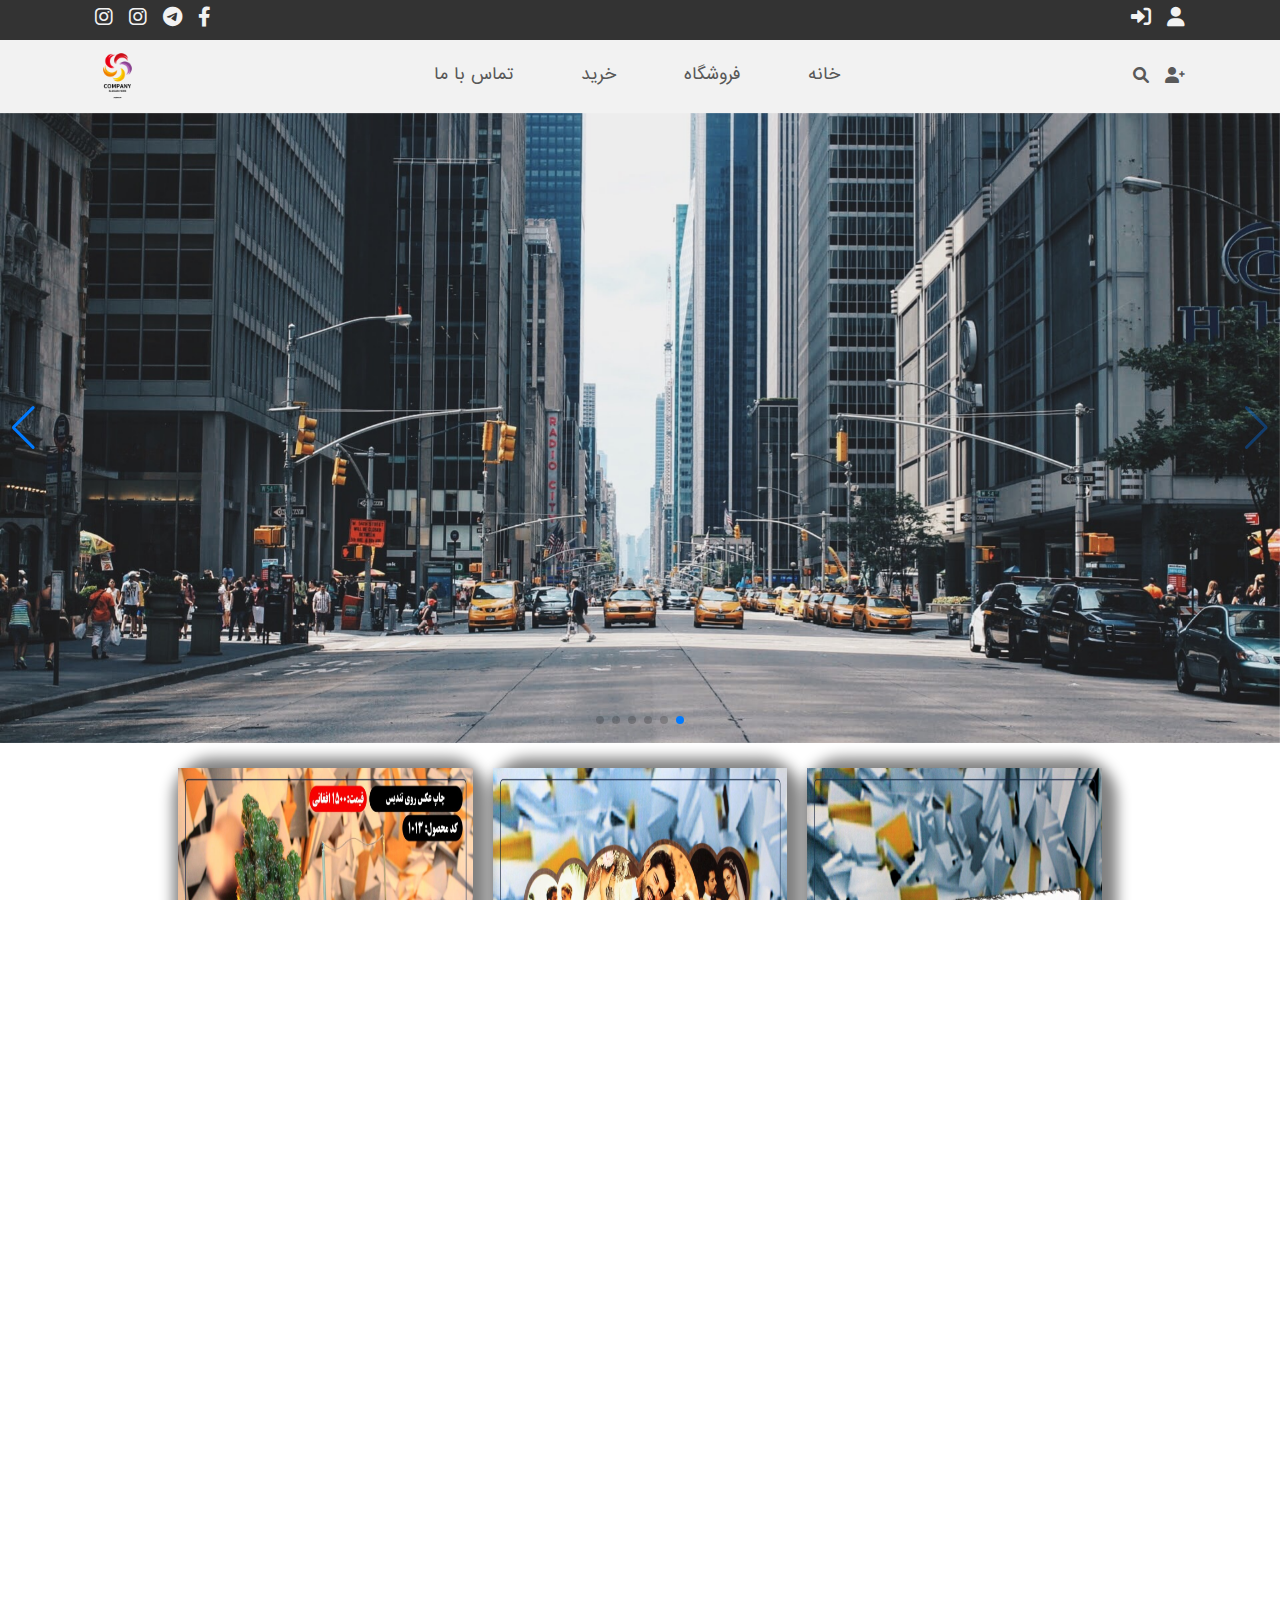
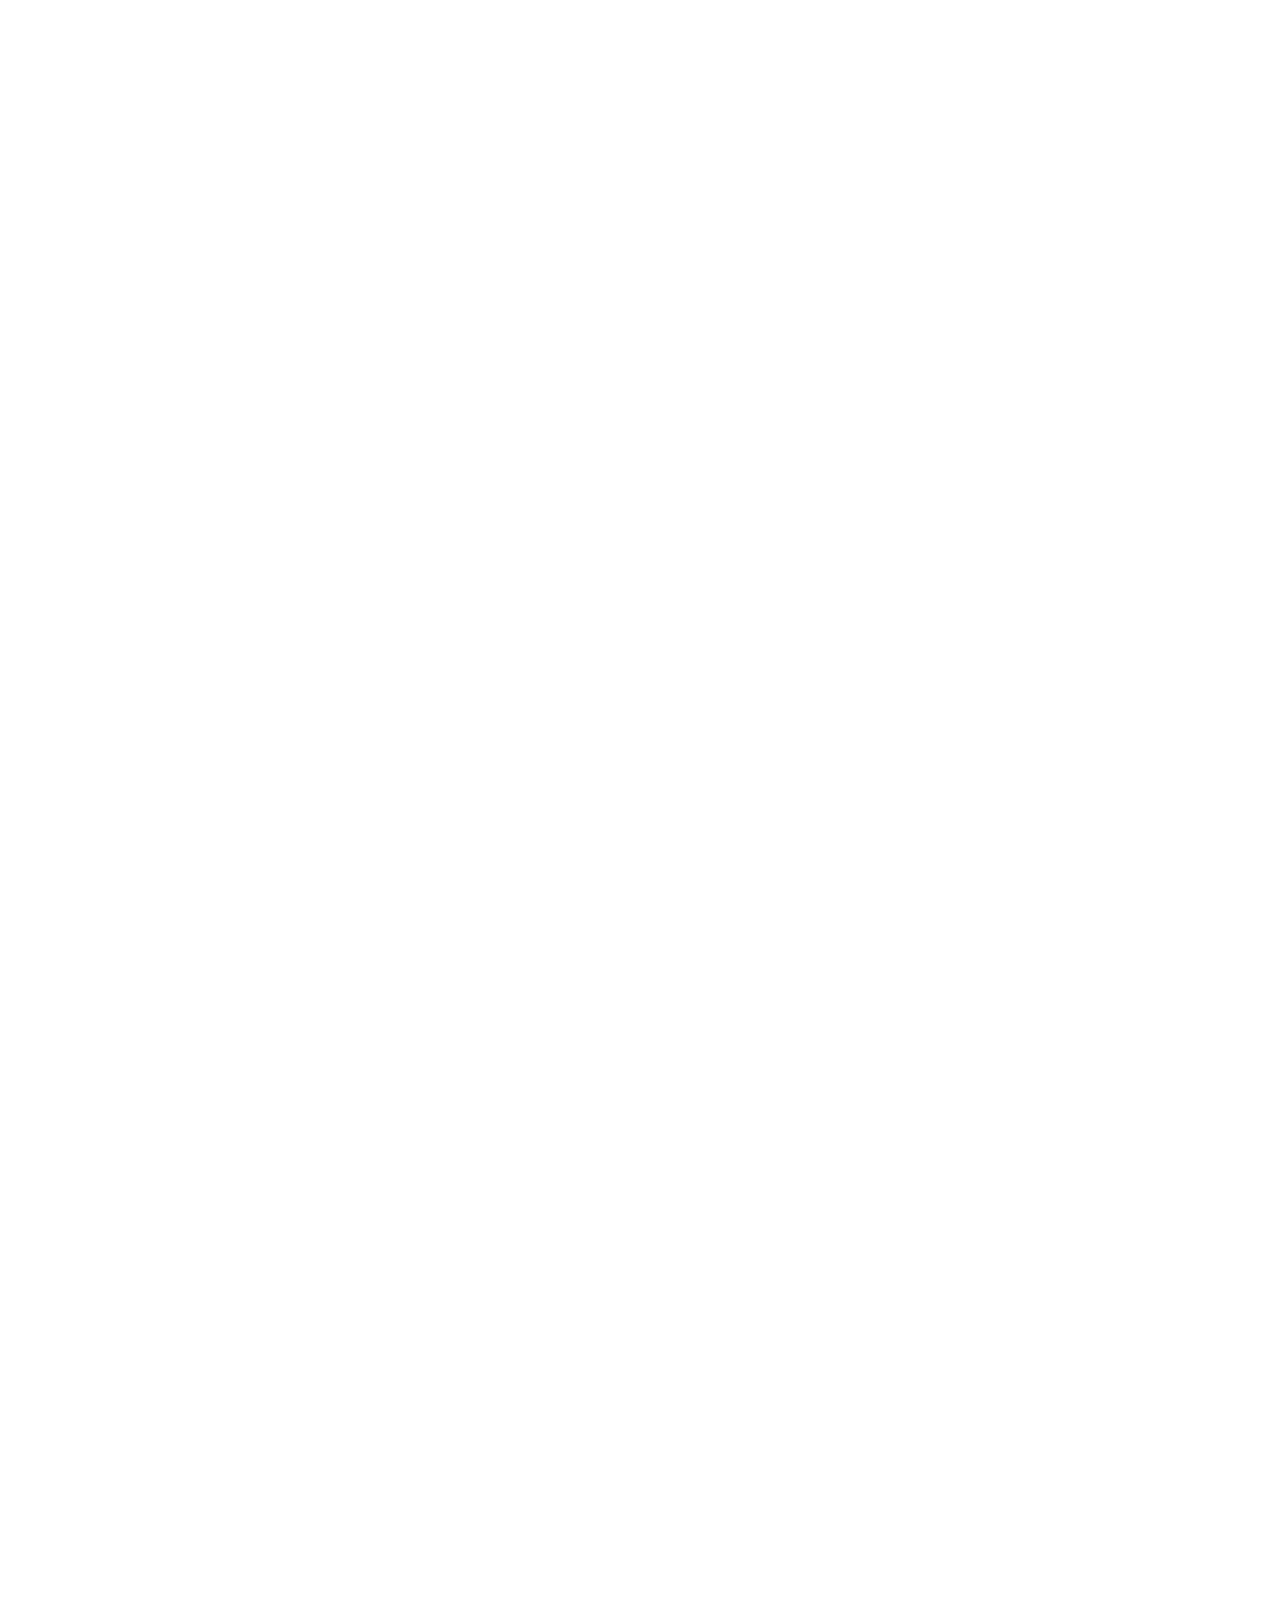
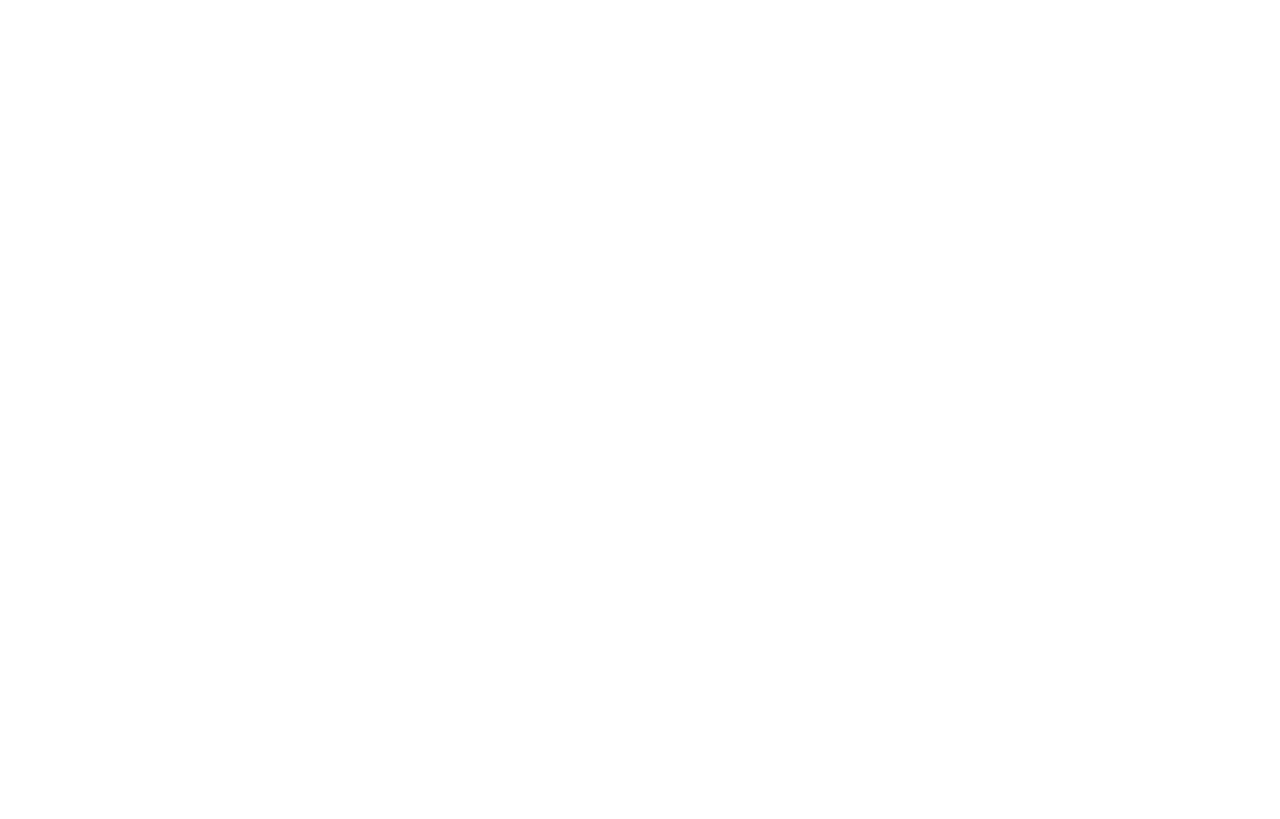
==== commit 1555a92e: "Add files via upload" ====
--- a/project5/index.html
+++ b/project5/index.html
@@ -79,7 +79,7 @@
                 <li class="home"><a href="#">خانه</a></li>
                 <li><a href="store/store.html">فروشگاه</a></li>
                 <li><a href="#">خرید</a></li>
-                <li><a href="#">درباره ما</a></li>
+                <li><a href="./contact-me/contact.html">تماس با ما</a></li>
             </ul>
         </nav>
         <div class="logo-img"><img src="logo/—Pngtree—creative company logo_1197025.png" alt="" srcset=""></div>
